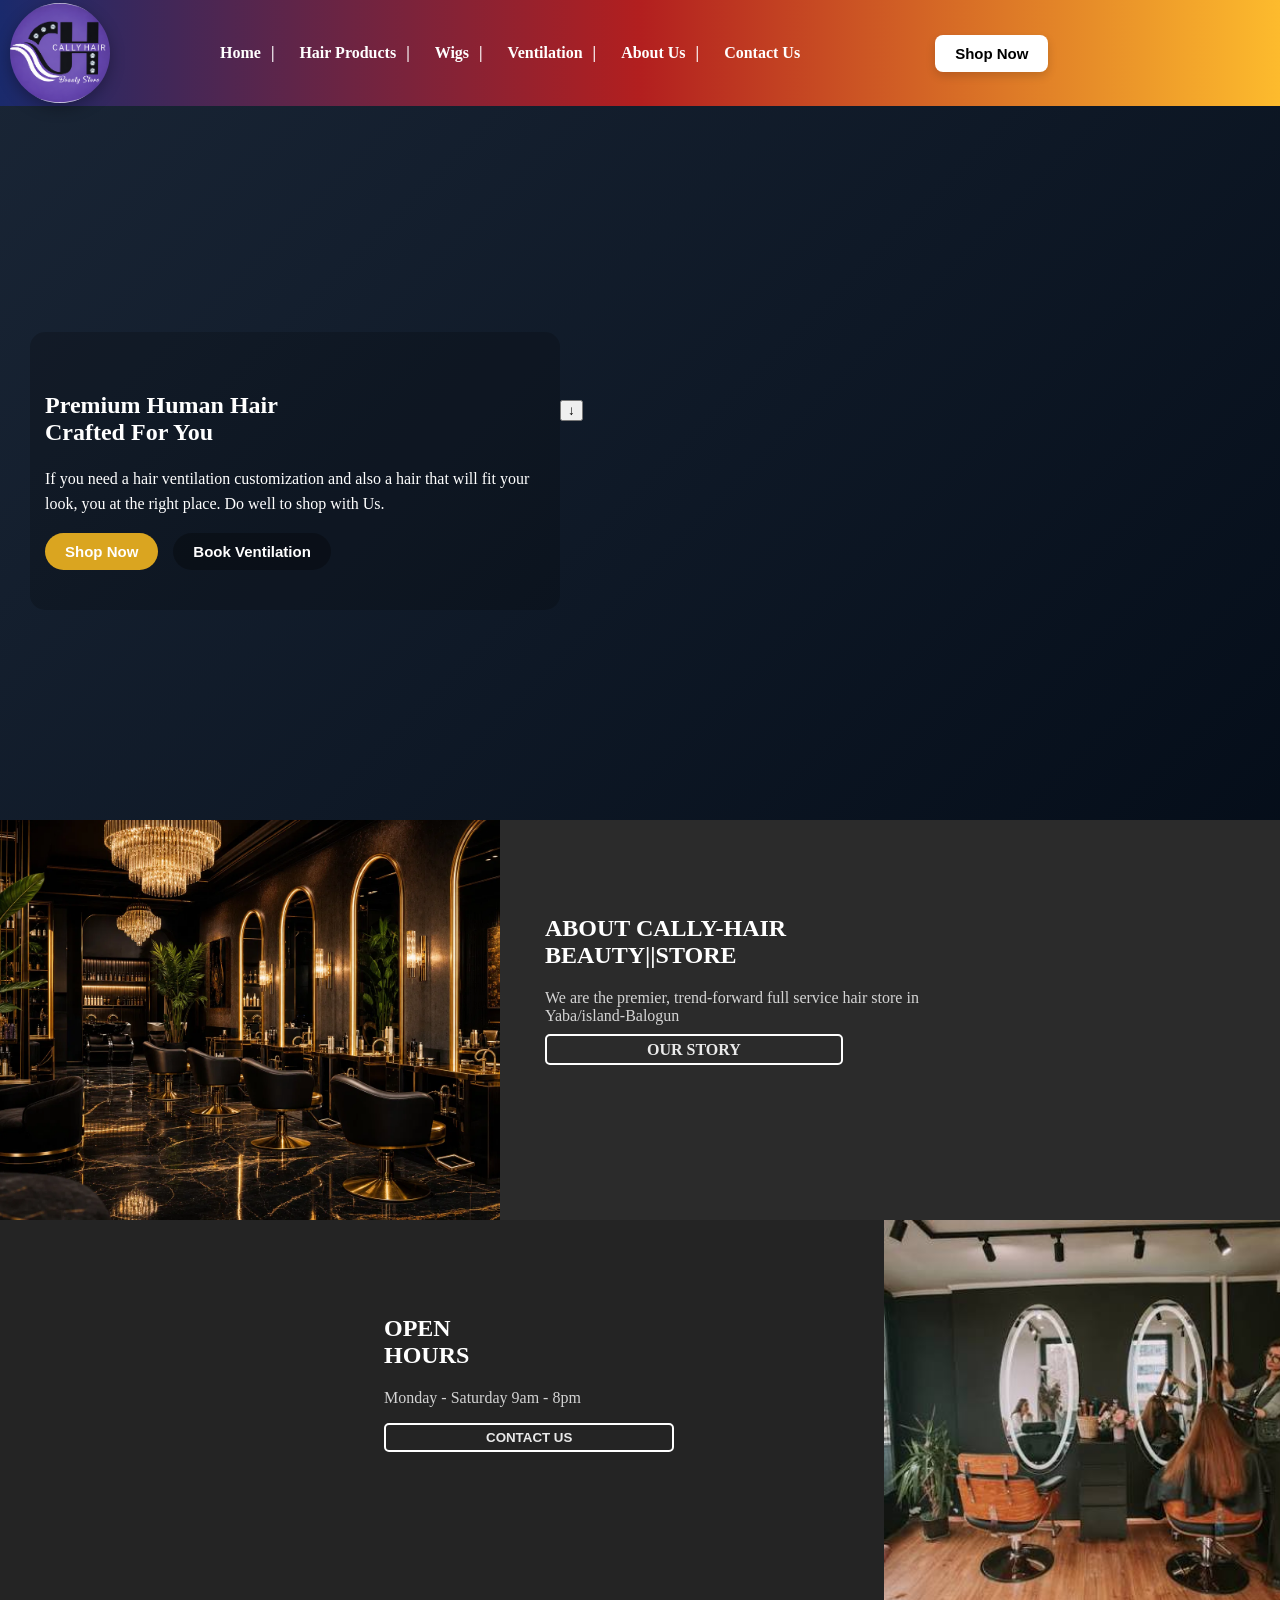
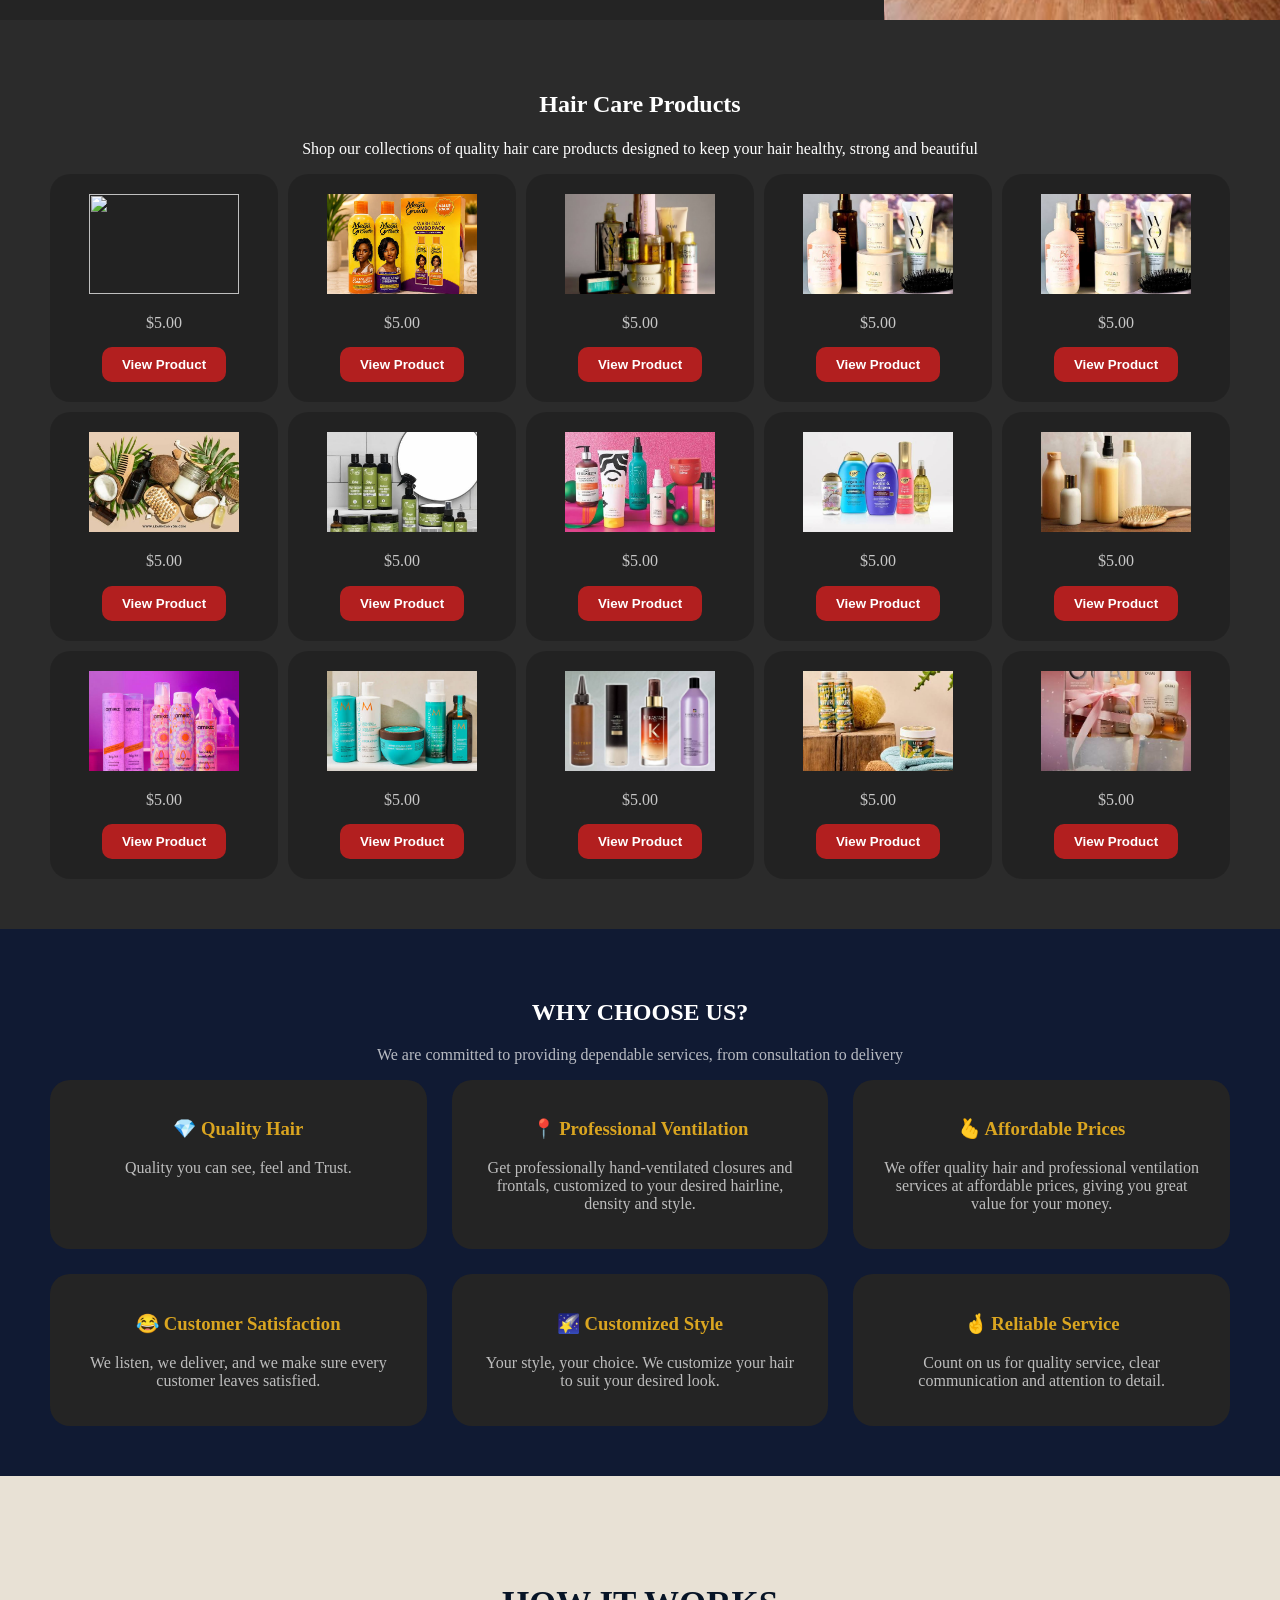
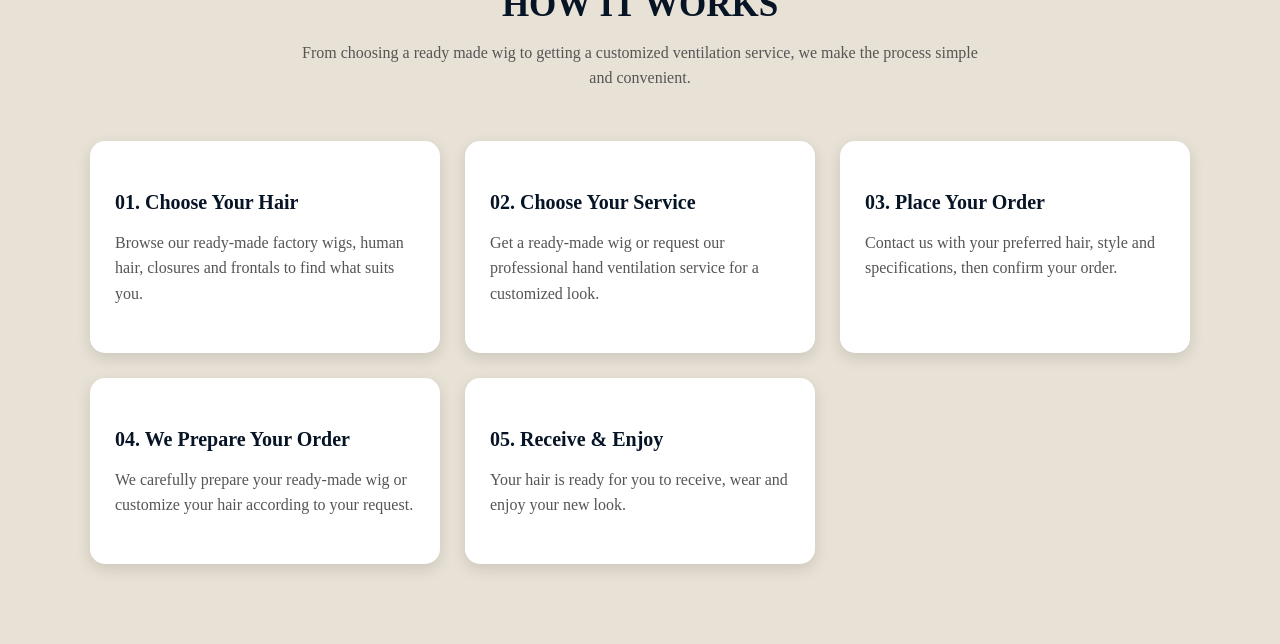
==== index.html @ 61e1e937 "Add files via upload" ====
<!DOCTYPE html>
<html>
<head>
	<meta charset="utf-8">
	<meta name="viewport" content="width=device-width, initial-scale=1">
	<title>hair||store</title>
	<link rel="stylesheet" type="text/css" href="hair.css">
</head>
<body>
	<header>
		<div id="logo-container">
			<img src="CallyH.png" alt="callyLogo">
			</div>
			<nav>
            <ul>
            	<li><a href="#hero">Home</a></li>
            		<li><a href="#hair">Hair Products</a></li>
            		<li><a href="#">Wigs</a></li>
            		<li><a href="#">Ventilation</a></li>
            		<li><a href="about.html">About Us</a></li>
            		<li><a href="#">Contact Us</a></li>
            </ul>
            <button type="button">Shop Now</button>
			</nav>
	</header>
	<section id="hero">
		<div class="hero-container">
			<h1>Premium Human Hair Crafted For You</h1>
			<p>If you need a hair ventilation customization and also a hair that will fit your look, you at the right place. Do well to shop with Us.</p>
		<div class="hero-btn">
			<button type="button">Shop Now</button>
			<button type="button" id="change-btn">Book Ventilation</button>
			</div>
		</div>
		<button type="button" id="arrow">↓</button>
	</section>
	<section id="salon">
		<div class="about-salon">
			<div class="salon-img">
			<img src="salon4.jpg">
		</div>
		<div class="salon-content">
			<h2>ABOUT CALLY-HAIR BEAUTY||STORE</h2>
			<p>We are the premier, trend-forward full service hair store in Yaba/island-Balogun </p>
			<a href="story.html">OUR STORY</a>
		</div>
		</div>
	</section>
	<section id="hours">
		<div class="salon-hours">
		<div class="hours-content">
			<h2>OPEN<br> HOURS</h2>
			<p>Monday - Saturday 9am - 8pm </p>
			<button type="button">CONTACT US</button>
		</div>
		<div class="salon-img2">
			<img src="salon5.jpg">
		</div>
		</div>
	</section>
	<section id="hair">
		<h2>Hair Care Products</h2>
		<p>Shop our collections of quality hair care products designed to keep your hair healthy, strong and beautiful</p>
		<div class="hair-container">
			<div class="hair-content">
				<img src="product1.jpg">
				<p>$5.00</p>
				<button type="button">View Product</button>
			</div>
			<div class="hair-content">
				<img src="product2.jpg">
				<p>$5.00</p>
				<button type="button">View Product</button>
			</div>
			<div class="hair-content">
				<img src="product3.jpg">
				<p>$5.00</p>
				<button type="button">View Product</button>
			</div>
			<div class="hair-content">
				<img src="product4.jpg">
				<p>$5.00</p>
				<button type="button">View Product</button>
			</div>
			<div class="hair-content">
				<img src="product4.jpg">
				<p>$5.00</p>
				<button type="button">View Product</button>
			</div>
			<div class="hair-content">
				<img src="product5.jpg">
				<p>$5.00</p>
				<button type="button">View Product</button>
			</div>
			<div class="hair-content">
				<img src="product6.jpg">
				<p>$5.00</p>
				<button type="button">View Product</button>
			</div>
			<div class="hair-content">
				<img src="product7.jpg">
				<p>$5.00</p>
				<button type="button">View Product</button>
			</div>
			<div class="hair-content">
				<img src="product8.jpg">
				<p>$5.00</p>
				<button type="button">View Product</button>
			</div>
			<div class="hair-content">
				<img src="product9.jpg">
				<p>$5.00</p>
				<button type="button">View Product</button>
			</div>
			<div class="hair-content">
				<img src="product10.jpg">
				<p>$5.00</p>
				<button type="button">View Product</button>
			</div>
			<div class="hair-content">
				<img src="product11.jpg">
				<p>$5.00</p>
			<button type="button">View Product</button>
			</div>
			<div class="hair-content">
				<img src="product12.jpg">
				<p>$5.00</p>
			<button type="button">View Product</button>
			</div>
			<div class="hair-content">
				<img src="product13.jpg">
				<p>$5.00</p>
				<button type="button">View Product</button>
			</div>
			<div class="hair-content">
				<img src="product14.jpg">
				<p>$5.00</p>
				<button type="button">View Product</button>
			</div>
		</div>
		</div>
	</section>
	<section id="why-us">
		<h2>WHY CHOOSE US?</h2>
		<p>We are committed to providing dependable services, from consultation to delivery<p>
		<div class="why-container">
			<div class="why-content">
				<h3>💎 Quality Hair</h3>
				<p>Quality you can see, feel and Trust.</p>
			</div>
				<div class="why-content">
				<h3>📍 Professional Ventilation</h3>
				<p>Get professionally hand-ventilated closures and frontals, customized to your desired hairline, density and style.</p>
			</div>
				<div class="why-content">
				<h3>🫰 Affordable Prices</h3>
				<p>We offer quality hair and professional ventilation services at affordable prices,
                giving you great value for your money.</p>
			</div>
				<div class="why-content">
				<h3>😂 Customer Satisfaction</h3>
				<p> We listen, we deliver, and we make sure every customer leaves satisfied.</p>
			</div>
				<div class="why-content">
				<h3>🌠 Customized Style</h3>
				<p>Your style, your choice. We customize your hair to suit your desired look.</p>
			</div>
				<div class="why-content">
				<h3>🤞 Reliable Service</h3>
				<p>Count on us for quality service, clear communication and attention to detail.</p>
			</div>
		</div>
	</section>
	<section id="how-it-works">

    <h2>HOW IT WORKS</h2>
    <p>
        From choosing a ready made wig to getting a customized
        ventilation service, we make the process simple and convenient.
    </p>
    <div class="steps">
        <div>
            <h3>01. Choose Your Hair</h3>
            <p>
                Browse our ready-made factory wigs, human hair,
                closures and frontals to find what suits you.
            </p>
        </div>

        <div>
            <h3>02. Choose Your Service</h3>
            <p>
                Get a ready-made wig or request our professional
                hand ventilation service for a customized look.
            </p>
        </div>

        <div>
            <h3>03. Place Your Order</h3>
            <p>
                Contact us with your preferred hair, style and
                specifications, then confirm your order.
            </p>
        </div>

        <div>
            <h3>04. We Prepare Your Order</h3>
            <p>
                We carefully prepare your ready-made wig or
                customize your hair according to your request.
            </p>
        </div>

        <div>
            <h3>05. Receive & Enjoy</h3>
            <p>
                Your hair is ready for you to receive, wear
                and enjoy your new look.
            </p>
        </div>
    </div>

</section>
<script src="main.js"></script>
</body>
</html>
---- hair.css ----
*{
	box-sizing: border-box;
}
html{
	scroll-behavior: scroll;
}
header {
    width: 100%;
    background: linear-gradient(to right, #1a2a6c, #b21f1f, #fdbb2d);
    padding: 3px 10px;
    display: flex;
    position: fixed;
    top: 0;
    left: 0;
    z-index: 1000;
    }
body {
    animation: pageReveal 1.2s ease-out;
    margin: 0;
}

@keyframes pageReveal {
    from {
        opacity: 0;
        transform: translateY(25px);
    }

    to {
        opacity: 1;
        transform: translateY(0);
    }
}
#logo-container {
    display: flex;
    align-items: center;
    justify-content: space-between;
    transition: 0.3s ease-in;
}

#logo-container img {
    width: 100px;
    height: 100px;
    border-radius: 50%;
    object-fit: cover;
     box-shadow: 0 5px 15px rgba(0,0,0,0.3);
}
#logo-container img:hover{
    transform: scale(1.05);
}


nav {
    display: flex;
    align-items: center;
    gap: 25px;
    margin-left: 80px;
    z-index: 1000;
    position: fixe;
}

nav ul {
    display: flex;
    list-style: none;
    gap: 15px;
    margin: 0;
    padding: 20px 30px;
    font-weight: bold;
    
}
nav ul li:not(:last-child)::after{
content: "|";
color: white;
margin: 10px;
}
nav a {
    color: white;
    text-decoration: none;
    font-weight: bold;

}
nav a:hover{
	color: #fdbb2d;
	transform: 0.3s ease;
}

nav button {
    padding: 10px 20px;
    border: none;
    border-radius: 8px;
    background: white;
    color: black;
    cursor: pointer;
    margin-left: 80px;
    font-weight: bold;
    font-size:15px;
    box-shadow: 0 4px 10px rgba(0, 0, 0, 0.15);
    transition: 0.3s ease;
}
nav button:hover{
	background: #fdbb2d;
	color: white;
	transform: scale(1.05);
}
#hero{
	display: flex;
	align-items: center;
	padding: 20px 30px;
	min-height: calc(100vh - 80px);
    background-image:linear-gradient( 135deg,rgba(255,255,255,0.08),
     rgba(0,0,0,0.35)),
     url("face.png");
    background-size: 110%;
    background-position: center 10%;
    background-repeat: no-repeat; 
    background-color:  #071426;
    animation: heroZoomOut 8s ease-in-out infinite alternate;
}
@keyframes heroZoomOut {
    from {
        background-size: 110%;
    }

    to {
        background-size: 100%;
    }
}
.hero-container{
	background: rgba(0, 0, 0, 0.2);
	padding: 40px 15px;
	border-radius: 15px;
    margin-top: 10%;
}
.hero-container h1{
	max-width: 300px;
	font-weight: bold;
	color: white;
}
.hero-container p{
	max-width: 500px;
	line-height: 1.6;
	color: white;
}
.hero-btn{
	display: flex;
	gap: 15px;
}
.hero-btn button{
	padding: 10px 20px;
    border: none;
    border-radius: 30px;
    background: goldenrod;
    color: white;
    cursor: pointer;
    font-weight: bold;
    font-size:15px;
    transition: 0.3s ease
}
.hero-btn button:hover{
	transform: translateY(-3px);
}
#change-btn{
	background: rgba(0, 0, 0, 0.3);
	color: white;
}
#arrow{
    display: flex;
    position: relative;
}
#salon{
    background:  #2B2B2B;
    height:400px;
   
}
.about-salon{
    display: flex;
    gap: 45px;
}
.about-salon img{
    width: 500px;
    height: 400px;
    object-fit: cover;
}
.salon-content h2{
color: white;
max-width: 400px;
font-weight: bold;
margin-top: 95px;
}
.salon-content p{
    color: rgba(255, 255, 255, 0.8);
    margin-top: 15px;
    max-width: 400px;
}
.salon-content a{
    padding: 5px 100px;
    color:  rgba(255, 255, 255, 0.9);
    border-radius: 5px;
    border: 2px solid white;
    background:   #2B2B2B;
    font-weight: bold;
    cursor: pointer;
    text-decoration: none;
    transition: 0.3s ease-in-out;
}
.salon-content a:hover{
transform: translateY(-4px);
background: goldenrod;
color: black;

}
#our-story-page {
    background: #071426;
    color: white;
    min-height: 100vh;
}
.story-hero {
    min-height: 55vh;
    display: flex;
    flex-direction: column;
    justify-content: center;
    align-items: center;
    text-align: center;
    padding: 60px 20px;
    background:
        linear-gradient(rgba(7, 20, 38, 0.75), rgba(7, 20, 38, 0.95)),
        url("salon4.jpg");
    background-size: cover;
    background-position: center;
}

.story-hero h1 {
    font-size: 55px;
    color: #C9A227;
    margin-bottom: 15px;
    letter-spacing: 4px;
}

.story-hero p {
    color: rgba(255, 255, 255, 0.8);
    font-size: 20px;
}
.story-content {
    max-width: 900px;
    margin: auto;
    padding: 80px 30px;
}

.story-content h2 {
    color: #C9A227;
    font-size: 30px;
    margin-top: 50px;
    margin-bottom: 20px;
}
.story-content > a{
    color: white;
}

.story-content h2:first-child {
    margin-top: 0;
}

.story-content p {
    color: rgba(255, 255, 255, 0.75);
    font-size: 17px;
    line-height: 1.9;
    margin-bottom: 25px;
}

.story-content h3 {
    text-align: center;
    color: #C9A227;
    font-size: 25px;
    margin-top: 70px;
    padding: 30px;
    border-top: 1px solid rgba(201, 162, 39, 0.4);
    border-bottom: 1px solid rgba(201, 162, 39, 0.4);
}
#hours{
    background:  #242424;
    height:400px;
}
.salon-hours{
    display: flex;
    gap:0;
}
.salon-img2 img{
    width: 400px;
    height: 400px;
    object-fit:cover;
    float: right;
}
.hours-content{
   flex: 1;
   padding-left: 30%;
}
.hours-content h2{
color: white;
max-width: 600px;
font-weight: bold;
margin-top: 95px;
}
.hours-content p{
    color: rgba(255, 255, 255, 0.8);
    margin-top: 15px;
    min-width: 500px;
    
    
}
.hours-content button{
    padding: 5px 100px;
    color:  rgba(255, 255, 255, 0.9);
    border-radius: 5px;
    border: 2px solid white;
    background:   #242424;
    font-weight: bold;
    cursor: pointer;
}

#hair{
  background: #2B2B2B;
  padding: 50px;
  text-align: center;
  color: white;
  line-height: 1.2;
}
.hair-container{
    display: grid;
    grid-template-columns: repeat(5, 1fr);
    gap: 10px;
}
.hair-content{
    padding: 20px;
    border-radius: 20px;
    background: rgba(0, 0, 0, 0.2);
    align-items: center;
    transition: 0.3s ease
}
.hair-content:hover{
transform: scale(-8px);
box-shadow:0 10px 25px rgba(0, 0, 0, 0.3); ;
}
.hair-content img{
    width: 150px;
    height: 100px;
    object-fit: cover;
}
.hair-content p{
  color: rgba(255, 255, 255, 0.75);
    margin: 15px 0;
}
.hair-content button{
    border-radius: 10px;
    padding: 10px 20px;
    cursor: pointer;
    color: white;
    background: #b21f1f;;
    font-weight: bold;
    border: none;
    transition: 0.3s ease;
}
.hair-content button:hover{
     background: goldenrod;
    transform: scale(1.05);
}
#why-us{
    padding: 50px;
    text-align: center;
     background:#101A33;
     color: white;
}
.why-content h3 {
    color: goldenrod;
}
#why-us p {
    color: rgba(255, 255, 255, 0.7);
}
.why-container{
    display: grid;
    grid-template-columns: repeat(3, 1fr);
    gap: 25px;
}
.why-content{ 
    background: #242424;
    color: white;
    border-radius: 20px;
    padding: 20px 30px;
}
#how-it-works {
    background: #E8E1D5;
    color: #071426;
    padding: 80px 30px;
    text-align: center;
}

#how-it-works h2 {
    font-size: 35px;
    margin-bottom: 15px;
    color: #071426;
}

#how-it-works > p {
    max-width: 700px;
    margin: 0 auto 50px;
    color: #555;
    line-height: 1.6;
}
.steps {
    max-width: 1100px;
    margin: auto;
    display: grid;
    grid-template-columns: repeat(3, 1fr);
    gap: 25px;
}

.steps > div {
    background: white;
    padding: 30px 25px;
    border-radius: 15px;
    box-shadow: 0 5px 15px rgba(0, 0, 0, 0.12);
    text-align: left;
    transition: 0.3s ease;
}
.steps > div:hover {
    transform: translateY(-8px);
    box-shadow: 0 10px 25px rgba(0, 0, 0, 0.18);
}
.steps h3 {
    color: #071426;
    margin-bottom: 12px;
    font-size: 20px;
}

.steps p {
    color: #555;
    line-height: 1.6;
}
#about-us{
    text-align: center;
    padding
}
@media (max-width: 900px) {
    .steps {
        grid-template-columns: repeat(2, 1fr);
    }
}
@media (max-width: 600px) {
    #how-it-works {
        padding: 60px 20px;
    }

    #how-it-works h2 {
        font-size: 28px;
    }

    .steps {
        grid-template-columns: 1fr;
    }
}

#about-us {
    min-height: 100vh;
    background: #071426;
    color: white;
    padding: 120px 30px 80px;
    text-align: center;
}
#about-us > h1 {
    font-size: 45px;
    color: #C9A227;
    letter-spacing: 3px;
    margin-bottom: 50px;
}

#about-us > h2 {
    color: #C9A227;
    font-size: 30px;
    margin-bottom: 25px;
}

#about-us > img {
    width: 900px;
    max-width: 90%;
    height: 350px;
    object-fit: cover;
    border-radius: 15px;
    display: block;
    margin: 0 auto 60px;
}

.offer {
    max-width: 900px;
    margin: 0 auto 70px;
    padding: 40px;

    background: #2B2B2B;

    border-radius: 15px;

    text-align: left;

    box-shadow: 0 8px 20px rgba(0, 0, 0, 0.25);
}

.offer h2 {
    text-align: center;
    color: #C9A227;
    margin-bottom: 25px;
}

.offer ul {
    max-width: 500px;
    margin: auto;
    padding-left: 20px;
}

.offer li {
    color: rgba(255, 255, 255, 0.8);
    font-size: 17px;
    padding: 12px 0;
}


.m-v {
    max-width: 900px;
    margin: 0 auto 70px;
}

.m-v h2 {
    color: #C9A227;
    font-size: 30px;
    margin-bottom: 25px;
}

.m-v p {
    max-width: 750px;
    margin: 0 auto 20px;
    color: rgba(255, 255, 255, 0.75);
    line-height: 1.8;
    font-size: 17px;
}
.story-link {
    max-width: 800px;
    margin: auto;

    padding: 45px 30px;

    border-top: 1px solid rgba(201, 162, 39, 0.5);
    border-bottom: 1px solid rgba(201, 162, 39, 0.5);
}
.story-link h3 {
    color: #C9A227;
    font-size: 27px;
    margin-bottom: 15px;
}

.story-link p {
    color: rgba(255, 255, 255, 0.7);
    line-height: 1.6;
    margin-bottom: 25px;
}

.story-link a {
    display: inline-block;

    padding: 12px 25px;

    background: #b21f1f;
    color: white;

    text-decoration: none;

    border-radius: 8px;

    font-weight: bold;

    transition: 0.3s ease;
}

.story-link a:hover {
    background: #C9A227;
    color: #071426;
    transform: translateY(-3px);
}

@media (max-width: 600px) {

    #about-us {
        padding: 110px 20px 60px;
    }

    #about-us > h1 {
        font-size: 35px;
    }

    #about-us > h2 {
        font-size: 25px;
    }

    #about-us > img {
        width: 100%;
        height: 280px;
    }

    .offer {
        padding: 25px 20px;
    }

    .mission-vision h2 {
        font-size: 25px;
    }

    .story-link h3 {
        font-size: 22px;
    }

}



@media (max-width: 1000px) {
    .hair-container {
        grid-template-columns: repeat(3, 1fr);
    }
}

@media (max-width: 700px) {
    .hair-container {
        grid-template-columns: repeat(2, 1fr);
    }
}

@media (max-width: 480px) {
    .hair-container {
        grid-template-columns: 1fr;
    }

}
@media (max-width: 600px) {

    .story-hero {
        min-height: 45vh;
    }

    .story-hero h1 {
        font-size: 38px;
    }

    .story-hero p {
        font-size: 16px;
    }

    .story-content {
        padding: 60px 20px;
    }

    .story-content h2 {
        font-size: 25px;
    }

    .story-content p {
        font-size: 15px;
        line-height: 1.8;
    }

    .story-content h3 {
        font-size: 20px;
    }
}
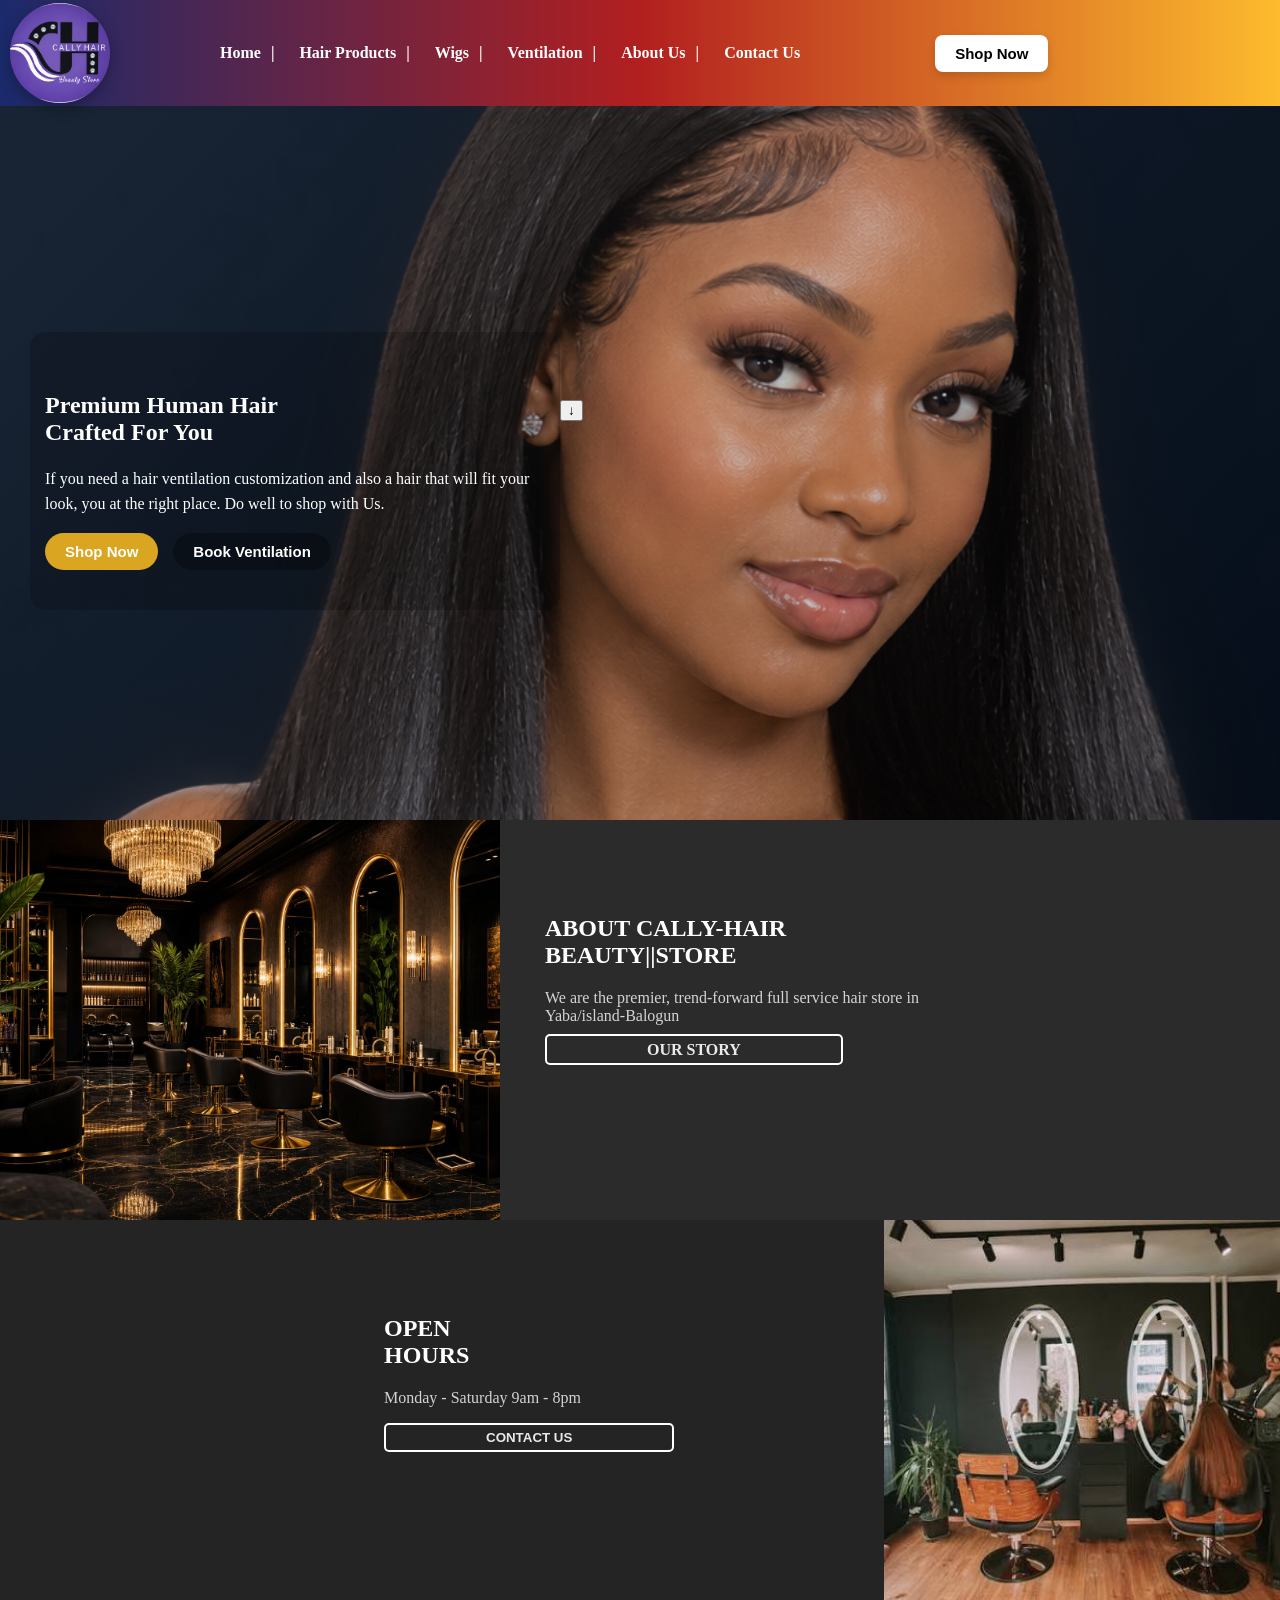
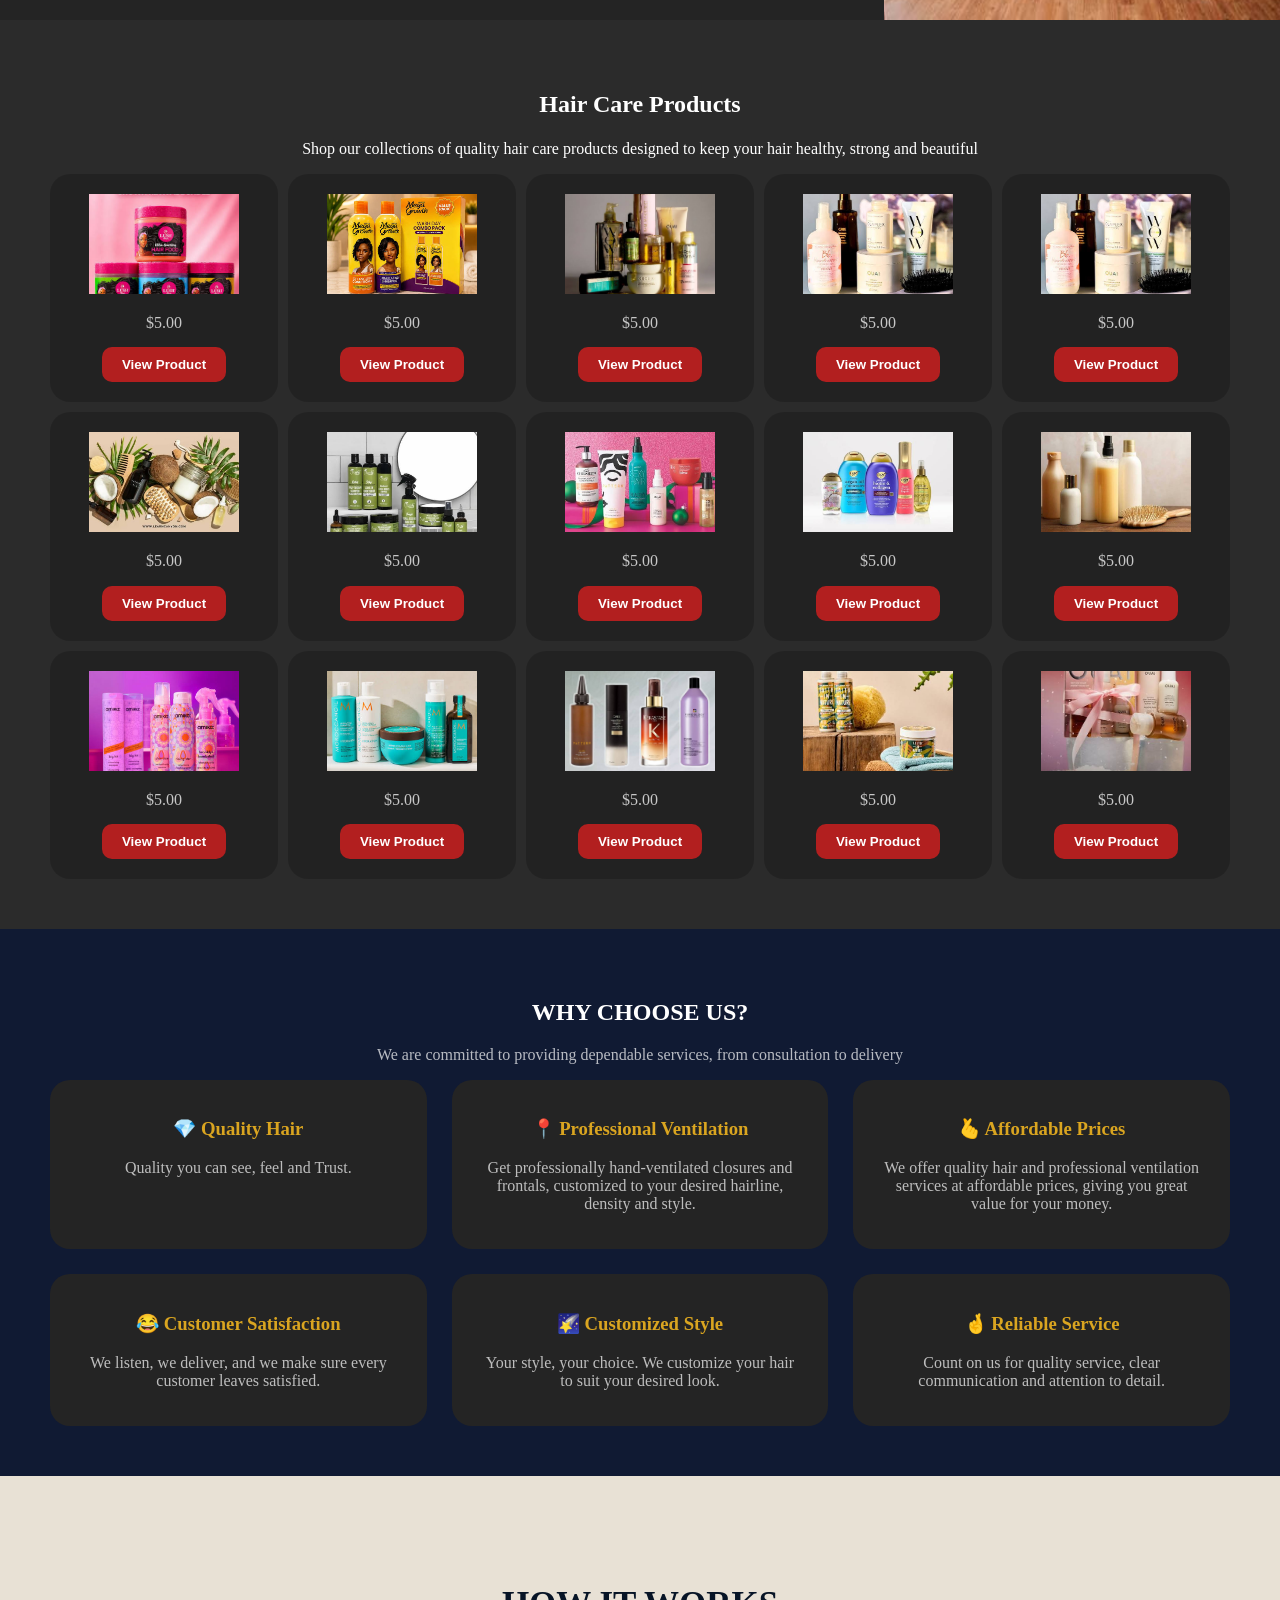
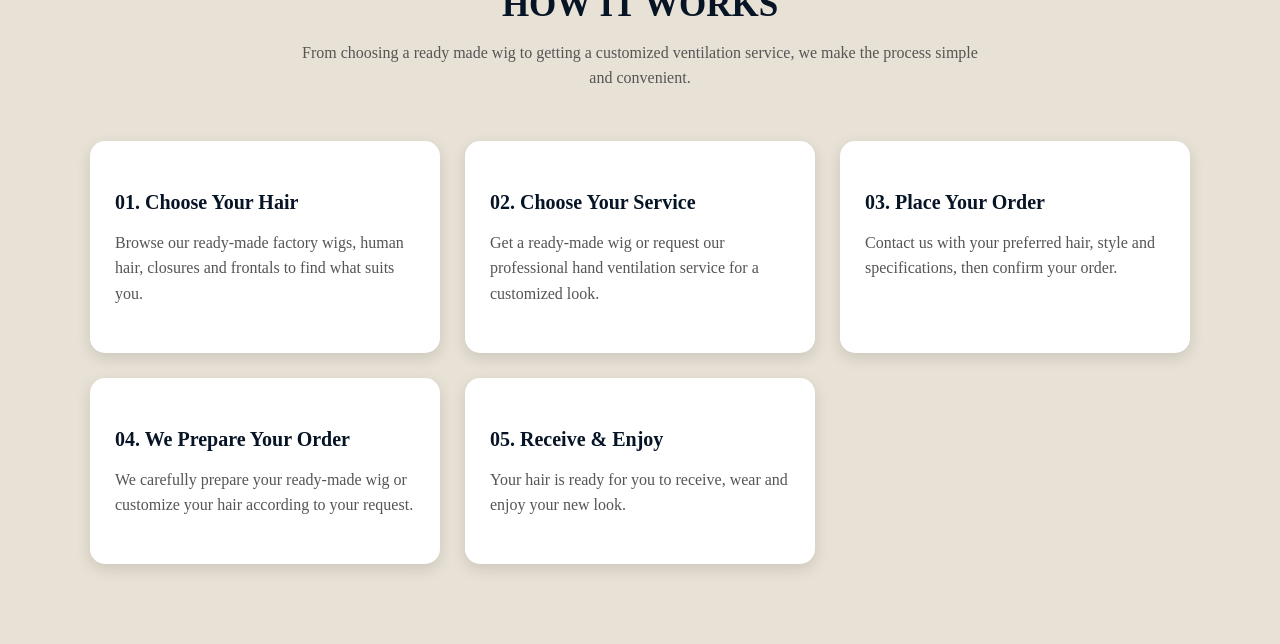
==== commit 740943c1: "initial CallyBeautyStore website" ====
--- a/index.html
+++ b/index.html
@@ -1,226 +1,226 @@
-<!DOCTYPE html>
-<html>
-<head>
-	<meta charset="utf-8">
-	<meta name="viewport" content="width=device-width, initial-scale=1">
-	<title>hair||store</title>
-	<link rel="stylesheet" type="text/css" href="hair.css">
-</head>
-<body>
-	<header>
-		<div id="logo-container">
-			<img src="CallyH.png" alt="callyLogo">
-			</div>
-			<nav>
-            <ul>
-            	<li><a href="#hero">Home</a></li>
-            		<li><a href="#hair">Hair Products</a></li>
-            		<li><a href="#">Wigs</a></li>
-            		<li><a href="#">Ventilation</a></li>
-            		<li><a href="about.html">About Us</a></li>
-            		<li><a href="#">Contact Us</a></li>
-            </ul>
-            <button type="button">Shop Now</button>
-			</nav>
-	</header>
-	<section id="hero">
-		<div class="hero-container">
-			<h1>Premium Human Hair Crafted For You</h1>
-			<p>If you need a hair ventilation customization and also a hair that will fit your look, you at the right place. Do well to shop with Us.</p>
-		<div class="hero-btn">
-			<button type="button">Shop Now</button>
-			<button type="button" id="change-btn">Book Ventilation</button>
-			</div>
-		</div>
-		<button type="button" id="arrow">↓</button>
-	</section>
-	<section id="salon">
-		<div class="about-salon">
-			<div class="salon-img">
-			<img src="salon4.jpg">
-		</div>
-		<div class="salon-content">
-			<h2>ABOUT CALLY-HAIR BEAUTY||STORE</h2>
-			<p>We are the premier, trend-forward full service hair store in Yaba/island-Balogun </p>
-			<a href="story.html">OUR STORY</a>
-		</div>
-		</div>
-	</section>
-	<section id="hours">
-		<div class="salon-hours">
-		<div class="hours-content">
-			<h2>OPEN<br> HOURS</h2>
-			<p>Monday - Saturday 9am - 8pm </p>
-			<button type="button">CONTACT US</button>
-		</div>
-		<div class="salon-img2">
-			<img src="salon5.jpg">
-		</div>
-		</div>
-	</section>
-	<section id="hair">
-		<h2>Hair Care Products</h2>
-		<p>Shop our collections of quality hair care products designed to keep your hair healthy, strong and beautiful</p>
-		<div class="hair-container">
-			<div class="hair-content">
-				<img src="product1.jpg">
-				<p>$5.00</p>
-				<button type="button">View Product</button>
-			</div>
-			<div class="hair-content">
-				<img src="product2.jpg">
-				<p>$5.00</p>
-				<button type="button">View Product</button>
-			</div>
-			<div class="hair-content">
-				<img src="product3.jpg">
-				<p>$5.00</p>
-				<button type="button">View Product</button>
-			</div>
-			<div class="hair-content">
-				<img src="product4.jpg">
-				<p>$5.00</p>
-				<button type="button">View Product</button>
-			</div>
-			<div class="hair-content">
-				<img src="product4.jpg">
-				<p>$5.00</p>
-				<button type="button">View Product</button>
-			</div>
-			<div class="hair-content">
-				<img src="product5.jpg">
-				<p>$5.00</p>
-				<button type="button">View Product</button>
-			</div>
-			<div class="hair-content">
-				<img src="product6.jpg">
-				<p>$5.00</p>
-				<button type="button">View Product</button>
-			</div>
-			<div class="hair-content">
-				<img src="product7.jpg">
-				<p>$5.00</p>
-				<button type="button">View Product</button>
-			</div>
-			<div class="hair-content">
-				<img src="product8.jpg">
-				<p>$5.00</p>
-				<button type="button">View Product</button>
-			</div>
-			<div class="hair-content">
-				<img src="product9.jpg">
-				<p>$5.00</p>
-				<button type="button">View Product</button>
-			</div>
-			<div class="hair-content">
-				<img src="product10.jpg">
-				<p>$5.00</p>
-				<button type="button">View Product</button>
-			</div>
-			<div class="hair-content">
-				<img src="product11.jpg">
-				<p>$5.00</p>
-			<button type="button">View Product</button>
-			</div>
-			<div class="hair-content">
-				<img src="product12.jpg">
-				<p>$5.00</p>
-			<button type="button">View Product</button>
-			</div>
-			<div class="hair-content">
-				<img src="product13.jpg">
-				<p>$5.00</p>
-				<button type="button">View Product</button>
-			</div>
-			<div class="hair-content">
-				<img src="product14.jpg">
-				<p>$5.00</p>
-				<button type="button">View Product</button>
-			</div>
-		</div>
-		</div>
-	</section>
-	<section id="why-us">
-		<h2>WHY CHOOSE US?</h2>
-		<p>We are committed to providing dependable services, from consultation to delivery<p>
-		<div class="why-container">
-			<div class="why-content">
-				<h3>💎 Quality Hair</h3>
-				<p>Quality you can see, feel and Trust.</p>
-			</div>
-				<div class="why-content">
-				<h3>📍 Professional Ventilation</h3>
-				<p>Get professionally hand-ventilated closures and frontals, customized to your desired hairline, density and style.</p>
-			</div>
-				<div class="why-content">
-				<h3>🫰 Affordable Prices</h3>
-				<p>We offer quality hair and professional ventilation services at affordable prices,
-                giving you great value for your money.</p>
-			</div>
-				<div class="why-content">
-				<h3>😂 Customer Satisfaction</h3>
-				<p> We listen, we deliver, and we make sure every customer leaves satisfied.</p>
-			</div>
-				<div class="why-content">
-				<h3>🌠 Customized Style</h3>
-				<p>Your style, your choice. We customize your hair to suit your desired look.</p>
-			</div>
-				<div class="why-content">
-				<h3>🤞 Reliable Service</h3>
-				<p>Count on us for quality service, clear communication and attention to detail.</p>
-			</div>
-		</div>
-	</section>
-	<section id="how-it-works">
-
-    <h2>HOW IT WORKS</h2>
-    <p>
-        From choosing a ready made wig to getting a customized
-        ventilation service, we make the process simple and convenient.
-    </p>
-    <div class="steps">
-        <div>
-            <h3>01. Choose Your Hair</h3>
-            <p>
-                Browse our ready-made factory wigs, human hair,
-                closures and frontals to find what suits you.
-            </p>
-        </div>
-
-        <div>
-            <h3>02. Choose Your Service</h3>
-            <p>
-                Get a ready-made wig or request our professional
-                hand ventilation service for a customized look.
-            </p>
-        </div>
-
-        <div>
-            <h3>03. Place Your Order</h3>
-            <p>
-                Contact us with your preferred hair, style and
-                specifications, then confirm your order.
-            </p>
-        </div>
-
-        <div>
-            <h3>04. We Prepare Your Order</h3>
-            <p>
-                We carefully prepare your ready-made wig or
-                customize your hair according to your request.
-            </p>
-        </div>
-
-        <div>
-            <h3>05. Receive & Enjoy</h3>
-            <p>
-                Your hair is ready for you to receive, wear
-                and enjoy your new look.
-            </p>
-        </div>
-    </div>
-
-</section>
-<script src="main.js"></script>
-</body>
+<!DOCTYPE html>
+<html>
+<head>
+	<meta charset="utf-8">
+	<meta name="viewport" content="width=device-width, initial-scale=1">
+	<title>hair||store</title>
+	<link rel="stylesheet" type="text/css" href="hair.css">
+</head>
+<body>
+	<header>
+		<div id="logo-container">
+			<img src="CallyH.png" alt="callyLogo">
+			</div>
+			<nav>
+            <ul>
+            	<li><a href="#hero">Home</a></li>
+            		<li><a href="#hair">Hair Products</a></li>
+            		<li><a href="#">Wigs</a></li>
+            		<li><a href="#">Ventilation</a></li>
+            		<li><a href="about.html">About Us</a></li>
+            		<li><a href="#">Contact Us</a></li>
+            </ul>
+            <button type="button">Shop Now</button>
+			</nav>
+	</header>
+	<section id="hero">
+		<div class="hero-container">
+			<h1>Premium Human Hair Crafted For You</h1>
+			<p>If you need a hair ventilation customization and also a hair that will fit your look, you at the right place. Do well to shop with Us.</p>
+		<div class="hero-btn">
+			<button type="button">Shop Now</button>
+			<button type="button" id="change-btn">Book Ventilation</button>
+			</div>
+		</div>
+		<button type="button" id="arrow">↓</button>
+	</section>
+	<section id="salon">
+		<div class="about-salon">
+			<div class="salon-img">
+			<img src="salon4.jpg">
+		</div>
+		<div class="salon-content">
+			<h2>ABOUT CALLY-HAIR BEAUTY||STORE</h2>
+			<p>We are the premier, trend-forward full service hair store in Yaba/island-Balogun </p>
+			<a href="story.html">OUR STORY</a>
+		</div>
+		</div>
+	</section>
+	<section id="hours">
+		<div class="salon-hours">
+		<div class="hours-content">
+			<h2>OPEN<br> HOURS</h2>
+			<p>Monday - Saturday 9am - 8pm </p>
+			<button type="button">CONTACT US</button>
+		</div>
+		<div class="salon-img2">
+			<img src="salon5.jpg">
+		</div>
+		</div>
+	</section>
+	<section id="hair">
+		<h2>Hair Care Products</h2>
+		<p>Shop our collections of quality hair care products designed to keep your hair healthy, strong and beautiful</p>
+		<div class="hair-container">
+			<div class="hair-content">
+				<img src="product1.jpg">
+				<p>$5.00</p>
+				<button type="button">View Product</button>
+			</div>
+			<div class="hair-content">
+				<img src="product2.jpg">
+				<p>$5.00</p>
+				<button type="button">View Product</button>
+			</div>
+			<div class="hair-content">
+				<img src="product3.jpg">
+				<p>$5.00</p>
+				<button type="button">View Product</button>
+			</div>
+			<div class="hair-content">
+				<img src="product4.jpg">
+				<p>$5.00</p>
+				<button type="button">View Product</button>
+			</div>
+			<div class="hair-content">
+				<img src="product4.jpg">
+				<p>$5.00</p>
+				<button type="button">View Product</button>
+			</div>
+			<div class="hair-content">
+				<img src="product5.jpg">
+				<p>$5.00</p>
+				<button type="button">View Product</button>
+			</div>
+			<div class="hair-content">
+				<img src="product6.jpg">
+				<p>$5.00</p>
+				<button type="button">View Product</button>
+			</div>
+			<div class="hair-content">
+				<img src="product7.jpg">
+				<p>$5.00</p>
+				<button type="button">View Product</button>
+			</div>
+			<div class="hair-content">
+				<img src="product8.jpg">
+				<p>$5.00</p>
+				<button type="button">View Product</button>
+			</div>
+			<div class="hair-content">
+				<img src="product9.jpg">
+				<p>$5.00</p>
+				<button type="button">View Product</button>
+			</div>
+			<div class="hair-content">
+				<img src="product10.jpg">
+				<p>$5.00</p>
+				<button type="button">View Product</button>
+			</div>
+			<div class="hair-content">
+				<img src="product11.jpg">
+				<p>$5.00</p>
+			<button type="button">View Product</button>
+			</div>
+			<div class="hair-content">
+				<img src="product12.jpg">
+				<p>$5.00</p>
+			<button type="button">View Product</button>
+			</div>
+			<div class="hair-content">
+				<img src="product13.jpg">
+				<p>$5.00</p>
+				<button type="button">View Product</button>
+			</div>
+			<div class="hair-content">
+				<img src="product14.jpg">
+				<p>$5.00</p>
+				<button type="button">View Product</button>
+			</div>
+		</div>
+		</div>
+	</section>
+	<section id="why-us">
+		<h2>WHY CHOOSE US?</h2>
+		<p>We are committed to providing dependable services, from consultation to delivery<p>
+		<div class="why-container">
+			<div class="why-content">
+				<h3>💎 Quality Hair</h3>
+				<p>Quality you can see, feel and Trust.</p>
+			</div>
+				<div class="why-content">
+				<h3>📍 Professional Ventilation</h3>
+				<p>Get professionally hand-ventilated closures and frontals, customized to your desired hairline, density and style.</p>
+			</div>
+				<div class="why-content">
+				<h3>🫰 Affordable Prices</h3>
+				<p>We offer quality hair and professional ventilation services at affordable prices,
+                giving you great value for your money.</p>
+			</div>
+				<div class="why-content">
+				<h3>😂 Customer Satisfaction</h3>
+				<p> We listen, we deliver, and we make sure every customer leaves satisfied.</p>
+			</div>
+				<div class="why-content">
+				<h3>🌠 Customized Style</h3>
+				<p>Your style, your choice. We customize your hair to suit your desired look.</p>
+			</div>
+				<div class="why-content">
+				<h3>🤞 Reliable Service</h3>
+				<p>Count on us for quality service, clear communication and attention to detail.</p>
+			</div>
+		</div>
+	</section>
+	<section id="how-it-works">
+
+    <h2>HOW IT WORKS</h2>
+    <p>
+        From choosing a ready made wig to getting a customized
+        ventilation service, we make the process simple and convenient.
+    </p>
+    <div class="steps">
+        <div>
+            <h3>01. Choose Your Hair</h3>
+            <p>
+                Browse our ready-made factory wigs, human hair,
+                closures and frontals to find what suits you.
+            </p>
+        </div>
+
+        <div>
+            <h3>02. Choose Your Service</h3>
+            <p>
+                Get a ready-made wig or request our professional
+                hand ventilation service for a customized look.
+            </p>
+        </div>
+
+        <div>
+            <h3>03. Place Your Order</h3>
+            <p>
+                Contact us with your preferred hair, style and
+                specifications, then confirm your order.
+            </p>
+        </div>
+
+        <div>
+            <h3>04. We Prepare Your Order</h3>
+            <p>
+                We carefully prepare your ready-made wig or
+                customize your hair according to your request.
+            </p>
+        </div>
+
+        <div>
+            <h3>05. Receive & Enjoy</h3>
+            <p>
+                Your hair is ready for you to receive, wear
+                and enjoy your new look.
+            </p>
+        </div>
+    </div>
+
+</section>
+<script src="main.js"></script>
+</body>
 </html>
--- a/hair.css
+++ b/hair.css
@@ -1,668 +1,668 @@
-*{
-	box-sizing: border-box;
-}
-html{
-	scroll-behavior: scroll;
-}
-header {
-    width: 100%;
-    background: linear-gradient(to right, #1a2a6c, #b21f1f, #fdbb2d);
-    padding: 3px 10px;
-    display: flex;
-    position: fixed;
-    top: 0;
-    left: 0;
-    z-index: 1000;
-    }
-body {
-    animation: pageReveal 1.2s ease-out;
-    margin: 0;
-}
-
-@keyframes pageReveal {
-    from {
-        opacity: 0;
-        transform: translateY(25px);
-    }
-
-    to {
-        opacity: 1;
-        transform: translateY(0);
-    }
-}
-#logo-container {
-    display: flex;
-    align-items: center;
-    justify-content: space-between;
-    transition: 0.3s ease-in;
-}
-
-#logo-container img {
-    width: 100px;
-    height: 100px;
-    border-radius: 50%;
-    object-fit: cover;
-     box-shadow: 0 5px 15px rgba(0,0,0,0.3);
-}
-#logo-container img:hover{
-    transform: scale(1.05);
-}
-
-
-nav {
-    display: flex;
-    align-items: center;
-    gap: 25px;
-    margin-left: 80px;
-    z-index: 1000;
-    position: fixe;
-}
-
-nav ul {
-    display: flex;
-    list-style: none;
-    gap: 15px;
-    margin: 0;
-    padding: 20px 30px;
-    font-weight: bold;
-    
-}
-nav ul li:not(:last-child)::after{
-content: "|";
-color: white;
-margin: 10px;
-}
-nav a {
-    color: white;
-    text-decoration: none;
-    font-weight: bold;
-
-}
-nav a:hover{
-	color: #fdbb2d;
-	transform: 0.3s ease;
-}
-
-nav button {
-    padding: 10px 20px;
-    border: none;
-    border-radius: 8px;
-    background: white;
-    color: black;
-    cursor: pointer;
-    margin-left: 80px;
-    font-weight: bold;
-    font-size:15px;
-    box-shadow: 0 4px 10px rgba(0, 0, 0, 0.15);
-    transition: 0.3s ease;
-}
-nav button:hover{
-	background: #fdbb2d;
-	color: white;
-	transform: scale(1.05);
-}
-#hero{
-	display: flex;
-	align-items: center;
-	padding: 20px 30px;
-	min-height: calc(100vh - 80px);
-    background-image:linear-gradient( 135deg,rgba(255,255,255,0.08),
-     rgba(0,0,0,0.35)),
-     url("face.png");
-    background-size: 110%;
-    background-position: center 10%;
-    background-repeat: no-repeat; 
-    background-color:  #071426;
-    animation: heroZoomOut 8s ease-in-out infinite alternate;
-}
-@keyframes heroZoomOut {
-    from {
-        background-size: 110%;
-    }
-
-    to {
-        background-size: 100%;
-    }
-}
-.hero-container{
-	background: rgba(0, 0, 0, 0.2);
-	padding: 40px 15px;
-	border-radius: 15px;
-    margin-top: 10%;
-}
-.hero-container h1{
-	max-width: 300px;
-	font-weight: bold;
-	color: white;
-}
-.hero-container p{
-	max-width: 500px;
-	line-height: 1.6;
-	color: white;
-}
-.hero-btn{
-	display: flex;
-	gap: 15px;
-}
-.hero-btn button{
-	padding: 10px 20px;
-    border: none;
-    border-radius: 30px;
-    background: goldenrod;
-    color: white;
-    cursor: pointer;
-    font-weight: bold;
-    font-size:15px;
-    transition: 0.3s ease
-}
-.hero-btn button:hover{
-	transform: translateY(-3px);
-}
-#change-btn{
-	background: rgba(0, 0, 0, 0.3);
-	color: white;
-}
-#arrow{
-    display: flex;
-    position: relative;
-}
-#salon{
-    background:  #2B2B2B;
-    height:400px;
-   
-}
-.about-salon{
-    display: flex;
-    gap: 45px;
-}
-.about-salon img{
-    width: 500px;
-    height: 400px;
-    object-fit: cover;
-}
-.salon-content h2{
-color: white;
-max-width: 400px;
-font-weight: bold;
-margin-top: 95px;
-}
-.salon-content p{
-    color: rgba(255, 255, 255, 0.8);
-    margin-top: 15px;
-    max-width: 400px;
-}
-.salon-content a{
-    padding: 5px 100px;
-    color:  rgba(255, 255, 255, 0.9);
-    border-radius: 5px;
-    border: 2px solid white;
-    background:   #2B2B2B;
-    font-weight: bold;
-    cursor: pointer;
-    text-decoration: none;
-    transition: 0.3s ease-in-out;
-}
-.salon-content a:hover{
-transform: translateY(-4px);
-background: goldenrod;
-color: black;
-
-}
-#our-story-page {
-    background: #071426;
-    color: white;
-    min-height: 100vh;
-}
-.story-hero {
-    min-height: 55vh;
-    display: flex;
-    flex-direction: column;
-    justify-content: center;
-    align-items: center;
-    text-align: center;
-    padding: 60px 20px;
-    background:
-        linear-gradient(rgba(7, 20, 38, 0.75), rgba(7, 20, 38, 0.95)),
-        url("salon4.jpg");
-    background-size: cover;
-    background-position: center;
-}
-
-.story-hero h1 {
-    font-size: 55px;
-    color: #C9A227;
-    margin-bottom: 15px;
-    letter-spacing: 4px;
-}
-
-.story-hero p {
-    color: rgba(255, 255, 255, 0.8);
-    font-size: 20px;
-}
-.story-content {
-    max-width: 900px;
-    margin: auto;
-    padding: 80px 30px;
-}
-
-.story-content h2 {
-    color: #C9A227;
-    font-size: 30px;
-    margin-top: 50px;
-    margin-bottom: 20px;
-}
-.story-content > a{
-    color: white;
-}
-
-.story-content h2:first-child {
-    margin-top: 0;
-}
-
-.story-content p {
-    color: rgba(255, 255, 255, 0.75);
-    font-size: 17px;
-    line-height: 1.9;
-    margin-bottom: 25px;
-}
-
-.story-content h3 {
-    text-align: center;
-    color: #C9A227;
-    font-size: 25px;
-    margin-top: 70px;
-    padding: 30px;
-    border-top: 1px solid rgba(201, 162, 39, 0.4);
-    border-bottom: 1px solid rgba(201, 162, 39, 0.4);
-}
-#hours{
-    background:  #242424;
-    height:400px;
-}
-.salon-hours{
-    display: flex;
-    gap:0;
-}
-.salon-img2 img{
-    width: 400px;
-    height: 400px;
-    object-fit:cover;
-    float: right;
-}
-.hours-content{
-   flex: 1;
-   padding-left: 30%;
-}
-.hours-content h2{
-color: white;
-max-width: 600px;
-font-weight: bold;
-margin-top: 95px;
-}
-.hours-content p{
-    color: rgba(255, 255, 255, 0.8);
-    margin-top: 15px;
-    min-width: 500px;
-    
-    
-}
-.hours-content button{
-    padding: 5px 100px;
-    color:  rgba(255, 255, 255, 0.9);
-    border-radius: 5px;
-    border: 2px solid white;
-    background:   #242424;
-    font-weight: bold;
-    cursor: pointer;
-}
-
-#hair{
-  background: #2B2B2B;
-  padding: 50px;
-  text-align: center;
-  color: white;
-  line-height: 1.2;
-}
-.hair-container{
-    display: grid;
-    grid-template-columns: repeat(5, 1fr);
-    gap: 10px;
-}
-.hair-content{
-    padding: 20px;
-    border-radius: 20px;
-    background: rgba(0, 0, 0, 0.2);
-    align-items: center;
-    transition: 0.3s ease
-}
-.hair-content:hover{
-transform: scale(-8px);
-box-shadow:0 10px 25px rgba(0, 0, 0, 0.3); ;
-}
-.hair-content img{
-    width: 150px;
-    height: 100px;
-    object-fit: cover;
-}
-.hair-content p{
-  color: rgba(255, 255, 255, 0.75);
-    margin: 15px 0;
-}
-.hair-content button{
-    border-radius: 10px;
-    padding: 10px 20px;
-    cursor: pointer;
-    color: white;
-    background: #b21f1f;;
-    font-weight: bold;
-    border: none;
-    transition: 0.3s ease;
-}
-.hair-content button:hover{
-     background: goldenrod;
-    transform: scale(1.05);
-}
-#why-us{
-    padding: 50px;
-    text-align: center;
-     background:#101A33;
-     color: white;
-}
-.why-content h3 {
-    color: goldenrod;
-}
-#why-us p {
-    color: rgba(255, 255, 255, 0.7);
-}
-.why-container{
-    display: grid;
-    grid-template-columns: repeat(3, 1fr);
-    gap: 25px;
-}
-.why-content{ 
-    background: #242424;
-    color: white;
-    border-radius: 20px;
-    padding: 20px 30px;
-}
-#how-it-works {
-    background: #E8E1D5;
-    color: #071426;
-    padding: 80px 30px;
-    text-align: center;
-}
-
-#how-it-works h2 {
-    font-size: 35px;
-    margin-bottom: 15px;
-    color: #071426;
-}
-
-#how-it-works > p {
-    max-width: 700px;
-    margin: 0 auto 50px;
-    color: #555;
-    line-height: 1.6;
-}
-.steps {
-    max-width: 1100px;
-    margin: auto;
-    display: grid;
-    grid-template-columns: repeat(3, 1fr);
-    gap: 25px;
-}
-
-.steps > div {
-    background: white;
-    padding: 30px 25px;
-    border-radius: 15px;
-    box-shadow: 0 5px 15px rgba(0, 0, 0, 0.12);
-    text-align: left;
-    transition: 0.3s ease;
-}
-.steps > div:hover {
-    transform: translateY(-8px);
-    box-shadow: 0 10px 25px rgba(0, 0, 0, 0.18);
-}
-.steps h3 {
-    color: #071426;
-    margin-bottom: 12px;
-    font-size: 20px;
-}
-
-.steps p {
-    color: #555;
-    line-height: 1.6;
-}
-#about-us{
-    text-align: center;
-    padding
-}
-@media (max-width: 900px) {
-    .steps {
-        grid-template-columns: repeat(2, 1fr);
-    }
-}
-@media (max-width: 600px) {
-    #how-it-works {
-        padding: 60px 20px;
-    }
-
-    #how-it-works h2 {
-        font-size: 28px;
-    }
-
-    .steps {
-        grid-template-columns: 1fr;
-    }
-}
-
-#about-us {
-    min-height: 100vh;
-    background: #071426;
-    color: white;
-    padding: 120px 30px 80px;
-    text-align: center;
-}
-#about-us > h1 {
-    font-size: 45px;
-    color: #C9A227;
-    letter-spacing: 3px;
-    margin-bottom: 50px;
-}
-
-#about-us > h2 {
-    color: #C9A227;
-    font-size: 30px;
-    margin-bottom: 25px;
-}
-
-#about-us > img {
-    width: 900px;
-    max-width: 90%;
-    height: 350px;
-    object-fit: cover;
-    border-radius: 15px;
-    display: block;
-    margin: 0 auto 60px;
-}
-
-.offer {
-    max-width: 900px;
-    margin: 0 auto 70px;
-    padding: 40px;
-
-    background: #2B2B2B;
-
-    border-radius: 15px;
-
-    text-align: left;
-
-    box-shadow: 0 8px 20px rgba(0, 0, 0, 0.25);
-}
-
-.offer h2 {
-    text-align: center;
-    color: #C9A227;
-    margin-bottom: 25px;
-}
-
-.offer ul {
-    max-width: 500px;
-    margin: auto;
-    padding-left: 20px;
-}
-
-.offer li {
-    color: rgba(255, 255, 255, 0.8);
-    font-size: 17px;
-    padding: 12px 0;
-}
-
-
-.m-v {
-    max-width: 900px;
-    margin: 0 auto 70px;
-}
-
-.m-v h2 {
-    color: #C9A227;
-    font-size: 30px;
-    margin-bottom: 25px;
-}
-
-.m-v p {
-    max-width: 750px;
-    margin: 0 auto 20px;
-    color: rgba(255, 255, 255, 0.75);
-    line-height: 1.8;
-    font-size: 17px;
-}
-.story-link {
-    max-width: 800px;
-    margin: auto;
-
-    padding: 45px 30px;
-
-    border-top: 1px solid rgba(201, 162, 39, 0.5);
-    border-bottom: 1px solid rgba(201, 162, 39, 0.5);
-}
-.story-link h3 {
-    color: #C9A227;
-    font-size: 27px;
-    margin-bottom: 15px;
-}
-
-.story-link p {
-    color: rgba(255, 255, 255, 0.7);
-    line-height: 1.6;
-    margin-bottom: 25px;
-}
-
-.story-link a {
-    display: inline-block;
-
-    padding: 12px 25px;
-
-    background: #b21f1f;
-    color: white;
-
-    text-decoration: none;
-
-    border-radius: 8px;
-
-    font-weight: bold;
-
-    transition: 0.3s ease;
-}
-
-.story-link a:hover {
-    background: #C9A227;
-    color: #071426;
-    transform: translateY(-3px);
-}
-
-@media (max-width: 600px) {
-
-    #about-us {
-        padding: 110px 20px 60px;
-    }
-
-    #about-us > h1 {
-        font-size: 35px;
-    }
-
-    #about-us > h2 {
-        font-size: 25px;
-    }
-
-    #about-us > img {
-        width: 100%;
-        height: 280px;
-    }
-
-    .offer {
-        padding: 25px 20px;
-    }
-
-    .mission-vision h2 {
-        font-size: 25px;
-    }
-
-    .story-link h3 {
-        font-size: 22px;
-    }
-
-}
-
-
-
-@media (max-width: 1000px) {
-    .hair-container {
-        grid-template-columns: repeat(3, 1fr);
-    }
-}
-
-@media (max-width: 700px) {
-    .hair-container {
-        grid-template-columns: repeat(2, 1fr);
-    }
-}
-
-@media (max-width: 480px) {
-    .hair-container {
-        grid-template-columns: 1fr;
-    }
-
-}
-@media (max-width: 600px) {
-
-    .story-hero {
-        min-height: 45vh;
-    }
-
-    .story-hero h1 {
-        font-size: 38px;
-    }
-
-    .story-hero p {
-        font-size: 16px;
-    }
-
-    .story-content {
-        padding: 60px 20px;
-    }
-
-    .story-content h2 {
-        font-size: 25px;
-    }
-
-    .story-content p {
-        font-size: 15px;
-        line-height: 1.8;
-    }
-
-    .story-content h3 {
-        font-size: 20px;
-    }
-}
+*{
+	box-sizing: border-box;
+}
+html{
+	scroll-behavior: scroll;
+}
+header {
+    width: 100%;
+    background: linear-gradient(to right, #1a2a6c, #b21f1f, #fdbb2d);
+    padding: 3px 10px;
+    display: flex;
+    position: fixed;
+    top: 0;
+    left: 0;
+    z-index: 1000;
+    }
+body {
+    animation: pageReveal 1.2s ease-out;
+    margin: 0;
+}
+
+@keyframes pageReveal {
+    from {
+        opacity: 0;
+        transform: translateY(25px);
+    }
+
+    to {
+        opacity: 1;
+        transform: translateY(0);
+    }
+}
+#logo-container {
+    display: flex;
+    align-items: center;
+    justify-content: space-between;
+    transition: 0.3s ease-in;
+}
+
+#logo-container img {
+    width: 100px;
+    height: 100px;
+    border-radius: 50%;
+    object-fit: cover;
+     box-shadow: 0 5px 15px rgba(0,0,0,0.3);
+}
+#logo-container img:hover{
+    transform: scale(1.05);
+}
+
+
+nav {
+    display: flex;
+    align-items: center;
+    gap: 25px;
+    margin-left: 80px;
+    z-index: 1000;
+    position: fixe;
+}
+
+nav ul {
+    display: flex;
+    list-style: none;
+    gap: 15px;
+    margin: 0;
+    padding: 20px 30px;
+    font-weight: bold;
+    
+}
+nav ul li:not(:last-child)::after{
+content: "|";
+color: white;
+margin: 10px;
+}
+nav a {
+    color: white;
+    text-decoration: none;
+    font-weight: bold;
+
+}
+nav a:hover{
+	color: #fdbb2d;
+	transform: 0.3s ease;
+}
+
+nav button {
+    padding: 10px 20px;
+    border: none;
+    border-radius: 8px;
+    background: white;
+    color: black;
+    cursor: pointer;
+    margin-left: 80px;
+    font-weight: bold;
+    font-size:15px;
+    box-shadow: 0 4px 10px rgba(0, 0, 0, 0.15);
+    transition: 0.3s ease;
+}
+nav button:hover{
+	background: #fdbb2d;
+	color: white;
+	transform: scale(1.05);
+}
+#hero{
+	display: flex;
+	align-items: center;
+	padding: 20px 30px;
+	min-height: calc(100vh - 80px);
+    background-image:linear-gradient( 135deg,rgba(255,255,255,0.08),
+     rgba(0,0,0,0.35)),
+     url("face.png");
+    background-size: 110%;
+    background-position: center 10%;
+    background-repeat: no-repeat; 
+    background-color:  #071426;
+    animation: heroZoomOut 8s ease-in-out infinite alternate;
+}
+@keyframes heroZoomOut {
+    from {
+        background-size: 110%;
+    }
+
+    to {
+        background-size: 100%;
+    }
+}
+.hero-container{
+	background: rgba(0, 0, 0, 0.2);
+	padding: 40px 15px;
+	border-radius: 15px;
+    margin-top: 10%;
+}
+.hero-container h1{
+	max-width: 300px;
+	font-weight: bold;
+	color: white;
+}
+.hero-container p{
+	max-width: 500px;
+	line-height: 1.6;
+	color: white;
+}
+.hero-btn{
+	display: flex;
+	gap: 15px;
+}
+.hero-btn button{
+	padding: 10px 20px;
+    border: none;
+    border-radius: 30px;
+    background: goldenrod;
+    color: white;
+    cursor: pointer;
+    font-weight: bold;
+    font-size:15px;
+    transition: 0.3s ease
+}
+.hero-btn button:hover{
+	transform: translateY(-3px);
+}
+#change-btn{
+	background: rgba(0, 0, 0, 0.3);
+	color: white;
+}
+#arrow{
+    display: flex;
+    position: relative;
+}
+#salon{
+    background:  #2B2B2B;
+    height:400px;
+   
+}
+.about-salon{
+    display: flex;
+    gap: 45px;
+}
+.about-salon img{
+    width: 500px;
+    height: 400px;
+    object-fit: cover;
+}
+.salon-content h2{
+color: white;
+max-width: 400px;
+font-weight: bold;
+margin-top: 95px;
+}
+.salon-content p{
+    color: rgba(255, 255, 255, 0.8);
+    margin-top: 15px;
+    max-width: 400px;
+}
+.salon-content a{
+    padding: 5px 100px;
+    color:  rgba(255, 255, 255, 0.9);
+    border-radius: 5px;
+    border: 2px solid white;
+    background:   #2B2B2B;
+    font-weight: bold;
+    cursor: pointer;
+    text-decoration: none;
+    transition: 0.3s ease-in-out;
+}
+.salon-content a:hover{
+transform: translateY(-4px);
+background: goldenrod;
+color: black;
+
+}
+#our-story-page {
+    background: #071426;
+    color: white;
+    min-height: 100vh;
+}
+.story-hero {
+    min-height: 55vh;
+    display: flex;
+    flex-direction: column;
+    justify-content: center;
+    align-items: center;
+    text-align: center;
+    padding: 60px 20px;
+    background:
+        linear-gradient(rgba(7, 20, 38, 0.75), rgba(7, 20, 38, 0.95)),
+        url("salon4.jpg");
+    background-size: cover;
+    background-position: center;
+}
+
+.story-hero h1 {
+    font-size: 55px;
+    color: #C9A227;
+    margin-bottom: 15px;
+    letter-spacing: 4px;
+}
+
+.story-hero p {
+    color: rgba(255, 255, 255, 0.8);
+    font-size: 20px;
+}
+.story-content {
+    max-width: 900px;
+    margin: auto;
+    padding: 80px 30px;
+}
+
+.story-content h2 {
+    color: #C9A227;
+    font-size: 30px;
+    margin-top: 50px;
+    margin-bottom: 20px;
+}
+.story-content > a{
+    color: white;
+}
+
+.story-content h2:first-child {
+    margin-top: 0;
+}
+
+.story-content p {
+    color: rgba(255, 255, 255, 0.75);
+    font-size: 17px;
+    line-height: 1.9;
+    margin-bottom: 25px;
+}
+
+.story-content h3 {
+    text-align: center;
+    color: #C9A227;
+    font-size: 25px;
+    margin-top: 70px;
+    padding: 30px;
+    border-top: 1px solid rgba(201, 162, 39, 0.4);
+    border-bottom: 1px solid rgba(201, 162, 39, 0.4);
+}
+#hours{
+    background:  #242424;
+    height:400px;
+}
+.salon-hours{
+    display: flex;
+    gap:0;
+}
+.salon-img2 img{
+    width: 400px;
+    height: 400px;
+    object-fit:cover;
+    float: right;
+}
+.hours-content{
+   flex: 1;
+   padding-left: 30%;
+}
+.hours-content h2{
+color: white;
+max-width: 600px;
+font-weight: bold;
+margin-top: 95px;
+}
+.hours-content p{
+    color: rgba(255, 255, 255, 0.8);
+    margin-top: 15px;
+    min-width: 500px;
+    
+    
+}
+.hours-content button{
+    padding: 5px 100px;
+    color:  rgba(255, 255, 255, 0.9);
+    border-radius: 5px;
+    border: 2px solid white;
+    background:   #242424;
+    font-weight: bold;
+    cursor: pointer;
+}
+
+#hair{
+  background: #2B2B2B;
+  padding: 50px;
+  text-align: center;
+  color: white;
+  line-height: 1.2;
+}
+.hair-container{
+    display: grid;
+    grid-template-columns: repeat(5, 1fr);
+    gap: 10px;
+}
+.hair-content{
+    padding: 20px;
+    border-radius: 20px;
+    background: rgba(0, 0, 0, 0.2);
+    align-items: center;
+    transition: 0.3s ease
+}
+.hair-content:hover{
+transform: scale(-8px);
+box-shadow:0 10px 25px rgba(0, 0, 0, 0.3); ;
+}
+.hair-content img{
+    width: 150px;
+    height: 100px;
+    object-fit: cover;
+}
+.hair-content p{
+  color: rgba(255, 255, 255, 0.75);
+    margin: 15px 0;
+}
+.hair-content button{
+    border-radius: 10px;
+    padding: 10px 20px;
+    cursor: pointer;
+    color: white;
+    background: #b21f1f;;
+    font-weight: bold;
+    border: none;
+    transition: 0.3s ease;
+}
+.hair-content button:hover{
+     background: goldenrod;
+    transform: scale(1.05);
+}
+#why-us{
+    padding: 50px;
+    text-align: center;
+     background:#101A33;
+     color: white;
+}
+.why-content h3 {
+    color: goldenrod;
+}
+#why-us p {
+    color: rgba(255, 255, 255, 0.7);
+}
+.why-container{
+    display: grid;
+    grid-template-columns: repeat(3, 1fr);
+    gap: 25px;
+}
+.why-content{ 
+    background: #242424;
+    color: white;
+    border-radius: 20px;
+    padding: 20px 30px;
+}
+#how-it-works {
+    background: #E8E1D5;
+    color: #071426;
+    padding: 80px 30px;
+    text-align: center;
+}
+
+#how-it-works h2 {
+    font-size: 35px;
+    margin-bottom: 15px;
+    color: #071426;
+}
+
+#how-it-works > p {
+    max-width: 700px;
+    margin: 0 auto 50px;
+    color: #555;
+    line-height: 1.6;
+}
+.steps {
+    max-width: 1100px;
+    margin: auto;
+    display: grid;
+    grid-template-columns: repeat(3, 1fr);
+    gap: 25px;
+}
+
+.steps > div {
+    background: white;
+    padding: 30px 25px;
+    border-radius: 15px;
+    box-shadow: 0 5px 15px rgba(0, 0, 0, 0.12);
+    text-align: left;
+    transition: 0.3s ease;
+}
+.steps > div:hover {
+    transform: translateY(-8px);
+    box-shadow: 0 10px 25px rgba(0, 0, 0, 0.18);
+}
+.steps h3 {
+    color: #071426;
+    margin-bottom: 12px;
+    font-size: 20px;
+}
+
+.steps p {
+    color: #555;
+    line-height: 1.6;
+}
+#about-us{
+    text-align: center;
+    padding
+}
+@media (max-width: 900px) {
+    .steps {
+        grid-template-columns: repeat(2, 1fr);
+    }
+}
+@media (max-width: 600px) {
+    #how-it-works {
+        padding: 60px 20px;
+    }
+
+    #how-it-works h2 {
+        font-size: 28px;
+    }
+
+    .steps {
+        grid-template-columns: 1fr;
+    }
+}
+
+#about-us {
+    min-height: 100vh;
+    background: #071426;
+    color: white;
+    padding: 120px 30px 80px;
+    text-align: center;
+}
+#about-us > h1 {
+    font-size: 45px;
+    color: #C9A227;
+    letter-spacing: 3px;
+    margin-bottom: 50px;
+}
+
+#about-us > h2 {
+    color: #C9A227;
+    font-size: 30px;
+    margin-bottom: 25px;
+}
+
+#about-us > img {
+    width: 900px;
+    max-width: 90%;
+    height: 350px;
+    object-fit: cover;
+    border-radius: 15px;
+    display: block;
+    margin: 0 auto 60px;
+}
+
+.offer {
+    max-width: 900px;
+    margin: 0 auto 70px;
+    padding: 40px;
+
+    background: #2B2B2B;
+
+    border-radius: 15px;
+
+    text-align: left;
+
+    box-shadow: 0 8px 20px rgba(0, 0, 0, 0.25);
+}
+
+.offer h2 {
+    text-align: center;
+    color: #C9A227;
+    margin-bottom: 25px;
+}
+
+.offer ul {
+    max-width: 500px;
+    margin: auto;
+    padding-left: 20px;
+}
+
+.offer li {
+    color: rgba(255, 255, 255, 0.8);
+    font-size: 17px;
+    padding: 12px 0;
+}
+
+
+.m-v {
+    max-width: 900px;
+    margin: 0 auto 70px;
+}
+
+.m-v h2 {
+    color: #C9A227;
+    font-size: 30px;
+    margin-bottom: 25px;
+}
+
+.m-v p {
+    max-width: 750px;
+    margin: 0 auto 20px;
+    color: rgba(255, 255, 255, 0.75);
+    line-height: 1.8;
+    font-size: 17px;
+}
+.story-link {
+    max-width: 800px;
+    margin: auto;
+
+    padding: 45px 30px;
+
+    border-top: 1px solid rgba(201, 162, 39, 0.5);
+    border-bottom: 1px solid rgba(201, 162, 39, 0.5);
+}
+.story-link h3 {
+    color: #C9A227;
+    font-size: 27px;
+    margin-bottom: 15px;
+}
+
+.story-link p {
+    color: rgba(255, 255, 255, 0.7);
+    line-height: 1.6;
+    margin-bottom: 25px;
+}
+
+.story-link a {
+    display: inline-block;
+
+    padding: 12px 25px;
+
+    background: #b21f1f;
+    color: white;
+
+    text-decoration: none;
+
+    border-radius: 8px;
+
+    font-weight: bold;
+
+    transition: 0.3s ease;
+}
+
+.story-link a:hover {
+    background: #C9A227;
+    color: #071426;
+    transform: translateY(-3px);
+}
+
+@media (max-width: 600px) {
+
+    #about-us {
+        padding: 110px 20px 60px;
+    }
+
+    #about-us > h1 {
+        font-size: 35px;
+    }
+
+    #about-us > h2 {
+        font-size: 25px;
+    }
+
+    #about-us > img {
+        width: 100%;
+        height: 280px;
+    }
+
+    .offer {
+        padding: 25px 20px;
+    }
+
+    .mission-vision h2 {
+        font-size: 25px;
+    }
+
+    .story-link h3 {
+        font-size: 22px;
+    }
+
+}
+
+
+
+@media (max-width: 1000px) {
+    .hair-container {
+        grid-template-columns: repeat(3, 1fr);
+    }
+}
+
+@media (max-width: 700px) {
+    .hair-container {
+        grid-template-columns: repeat(2, 1fr);
+    }
+}
+
+@media (max-width: 480px) {
+    .hair-container {
+        grid-template-columns: 1fr;
+    }
+
+}
+@media (max-width: 600px) {
+
+    .story-hero {
+        min-height: 45vh;
+    }
+
+    .story-hero h1 {
+        font-size: 38px;
+    }
+
+    .story-hero p {
+        font-size: 16px;
+    }
+
+    .story-content {
+        padding: 60px 20px;
+    }
+
+    .story-content h2 {
+        font-size: 25px;
+    }
+
+    .story-content p {
+        font-size: 15px;
+        line-height: 1.8;
+    }
+
+    .story-content h3 {
+        font-size: 20px;
+    }
+}
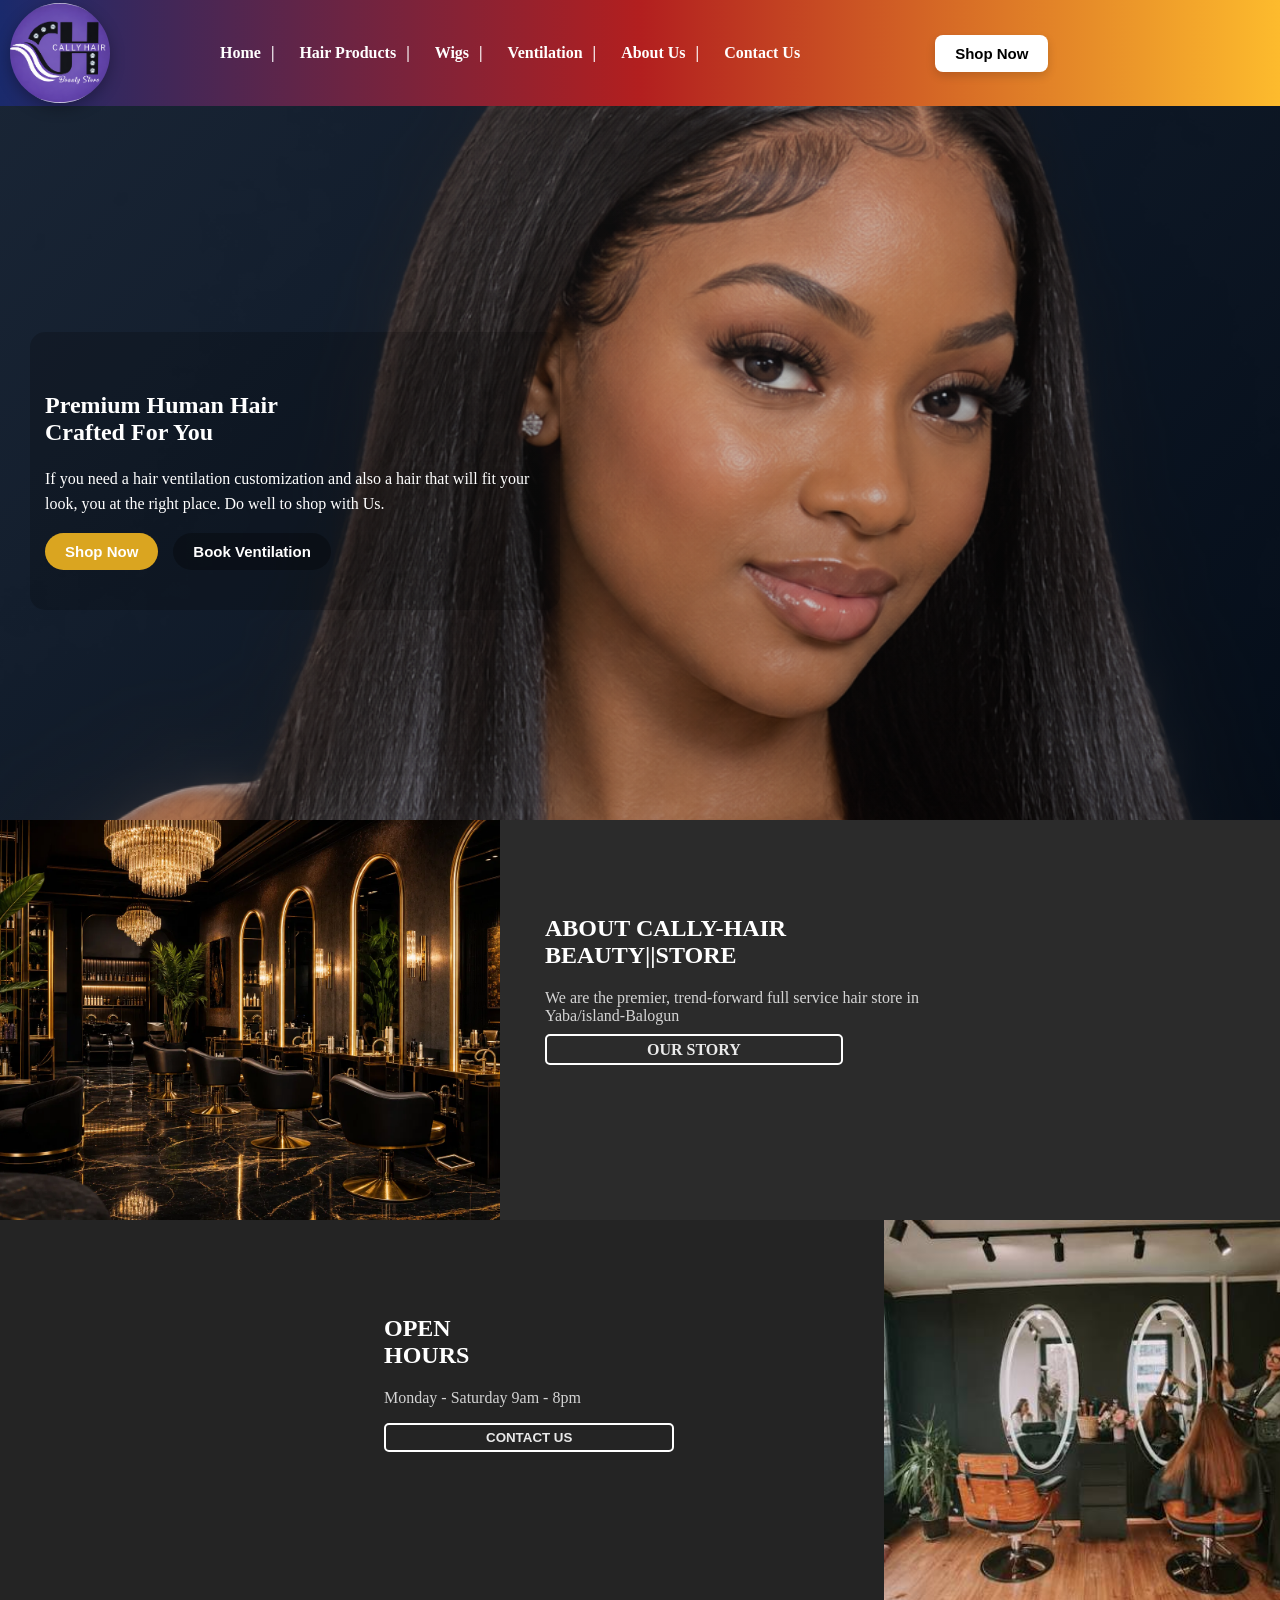
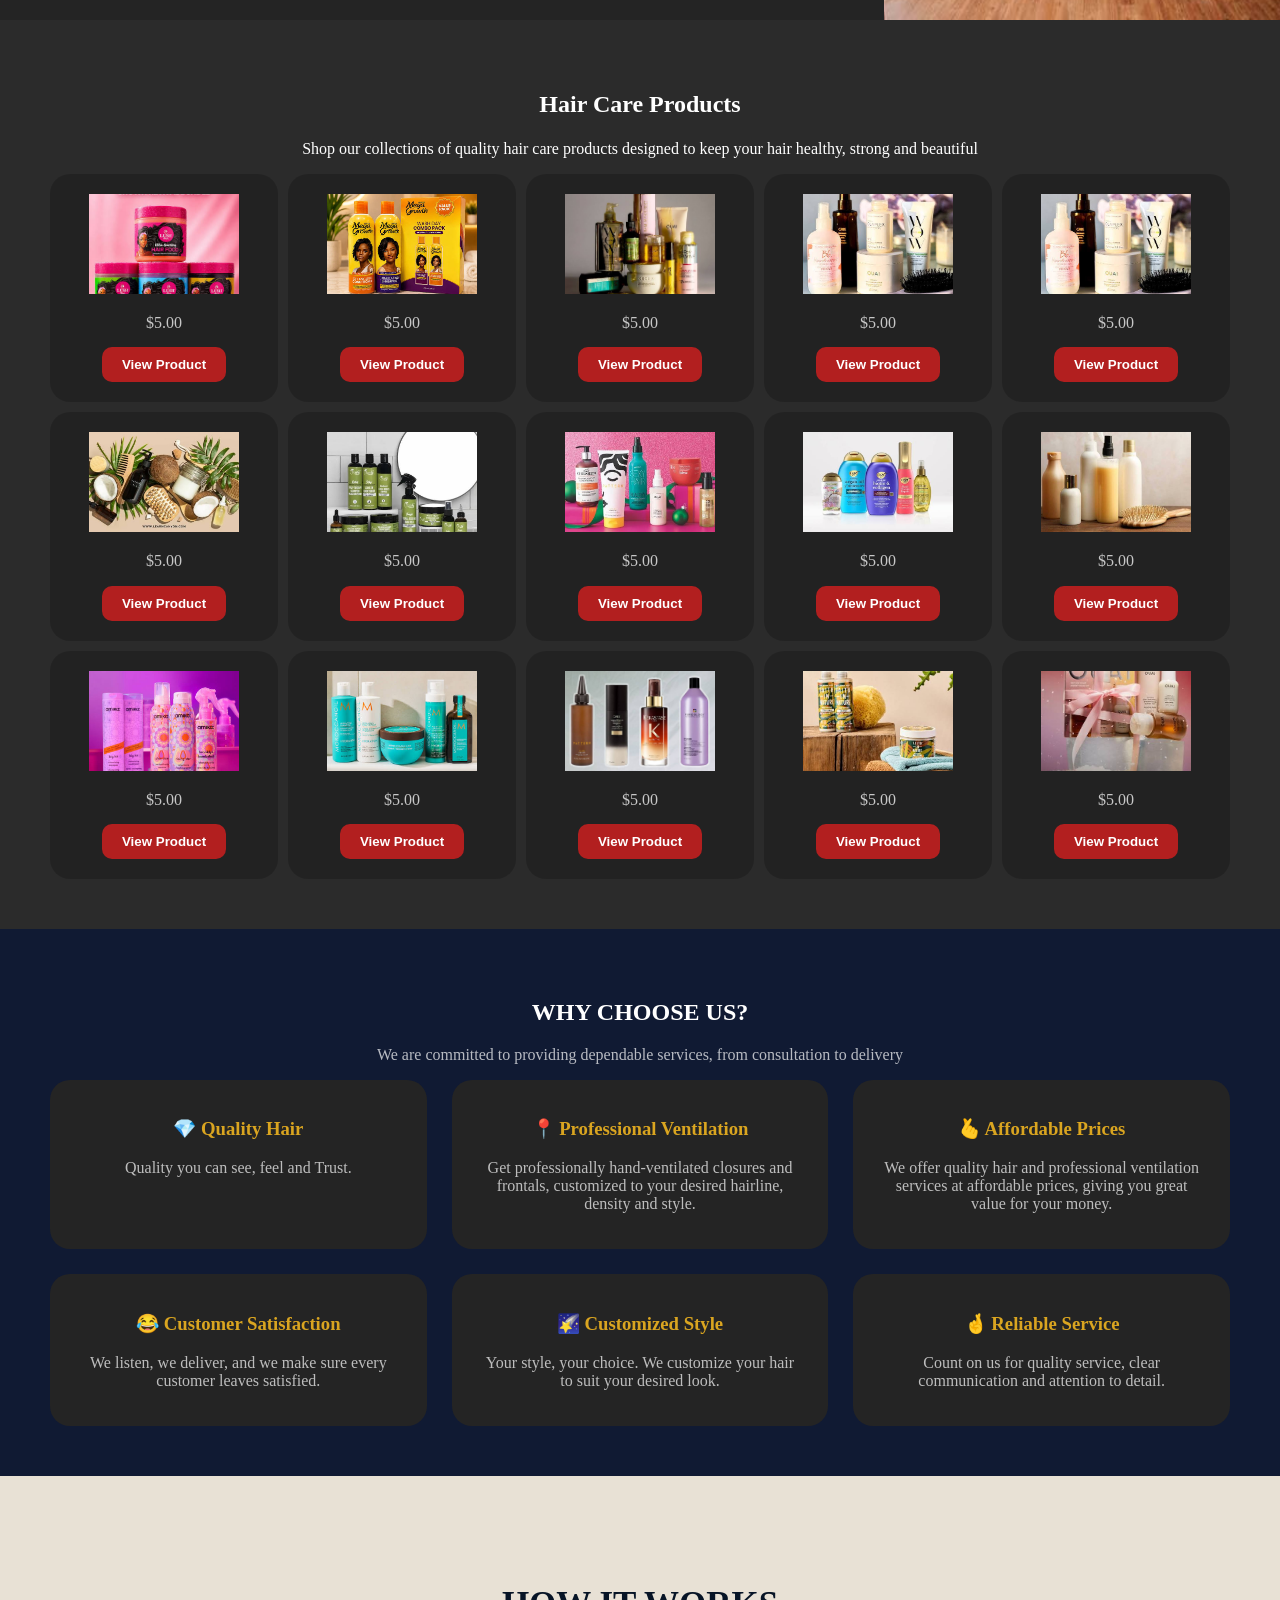
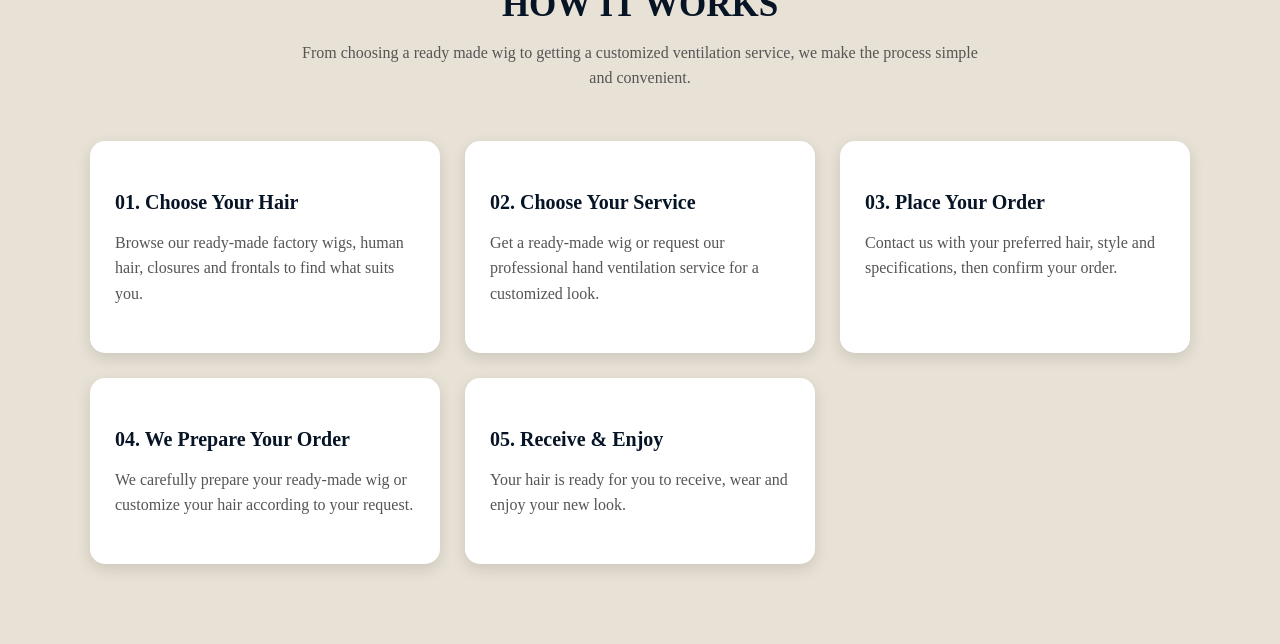
==== commit 9de24831: "initial commit" ====
--- a/index.html
+++ b/index.html
@@ -12,7 +12,7 @@
 			<img src="CallyH.png" alt="callyLogo">
 			</div>
 			<nav>
-            <ul>
+            <ul id="navMenu">
             	<li><a href="#hero">Home</a></li>
             		<li><a href="#hair">Hair Products</a></li>
             		<li><a href="#">Wigs</a></li>
@@ -22,6 +22,7 @@
             </ul>
             <button type="button">Shop Now</button>
 			</nav>
+			<button type="button" id="menuBtn">☰</button>
 	</header>
 	<section id="hero">
 		<div class="hero-container">
@@ -32,7 +33,7 @@
 			<button type="button" id="change-btn">Book Ventilation</button>
 			</div>
 		</div>
-		<button type="button" id="arrow">↓</button>
+		<!--<button type="button" id="arrow">↓</button>-->
 	</section>
 	<section id="salon">
 		<div class="about-salon">
--- a/hair.css
+++ b/hair.css
@@ -13,7 +13,7 @@
     top: 0;
     left: 0;
     z-index: 1000;
-    }
+}
 body {
     animation: pageReveal 1.2s ease-out;
     margin: 0;
@@ -54,8 +54,6 @@
     align-items: center;
     gap: 25px;
     margin-left: 80px;
-    z-index: 1000;
-    position: fixe;
 }
 
 nav ul {
@@ -221,9 +219,7 @@
     align-items: center;
     text-align: center;
     padding: 60px 20px;
-    background:
-        linear-gradient(rgba(7, 20, 38, 0.75), rgba(7, 20, 38, 0.95)),
-        url("salon4.jpg");
+    background:linear-gradient(rgba(7, 20, 38, 0.75), rgba(7, 20, 38, 0.95)),url("salon4.jpg");
     background-size: cover;
     background-position: center;
 }
@@ -581,7 +577,6 @@
     color: #071426;
     transform: translateY(-3px);
 }
-
 @media (max-width: 600px) {
 
     #about-us {
@@ -666,3 +661,125 @@
         font-size: 20px;
     }
 }
+#menuBtn{
+    display: none;
+}
+@media (max-width: 600px) {
+
+    /* Show hamburger */
+    #menuBtn {
+        display: block;
+        margin-left: auto;
+        font-size: 30px;
+        background: none;
+        border: none;
+        color: white;
+        cursor: pointer;
+    }
+
+    /* Hide navigation */
+    nav {
+        display: none;
+    }
+
+    /* Show navigation when hamburger is clicked */
+    nav.active {
+        display: flex;
+        position: absolute;
+        top: 100%;
+        right: 0;
+        margin-left: 0;
+        padding: 20px;
+        background: #1a2a6c;
+        flex-direction: column;
+        gap: 15px;
+    }
+
+    /* Make menu items vertical */
+    nav.active ul {
+        display: flex;
+        flex-direction: column;
+        gap: 15px;
+        padding: 0;
+        margin: 0;
+    }
+
+    /* Remove the | separators on mobile */
+    nav.active ul li:not(:last-child)::after {
+        content: "";
+    }
+
+    /* Fix Shop Now spacing */
+    nav.active button {
+        margin-left: 0;
+    }
+}
+
+@media (max-width: 600px){
+    #salon{
+      height: auto;
+      padding:0;
+
+    }
+    .about-salon{
+        display: flex;
+        flex-direction: column;
+    }
+    .salon-img{
+        width: 100%;
+        overflow: hidden;
+    }
+    .salon-img img{
+        width: 100%;
+        height: 100%;
+        display: block;
+        object-fit: cover;
+    }
+    .salon-content{
+    margin-bottom:50px ;
+}
+#hours{
+    height: auto;
+}
+.salon-hours{
+    display: flex;
+  flex-direction: column;
+}
+.salon-img2 {
+    width: 100%;
+}
+ .salon-img2 img {
+  width: 100%;
+  height: auto;
+  display: block;
+ }  
+.hours-content{
+  padding: 30px 10px;
+}
+#why-us{
+height: auto;
+}
+.why-container{
+    display: grid;
+    grid-template-columns: repeat(2, 1fr);
+} 
+.hero-container{
+   margin-top: 20%;
+   padding: 20px;
+}
+.hero-container h1{
+    max-width: 250px;
+    font-weight: bold;
+    color: white;
+}
+.hero-container p{
+    max-width: 350px;
+    line-height: 1.6;
+    color: white;
+}
+#logo-container img {
+    width: 65px;
+    height: 65px;
+    border-radius: 60%;
+
+}
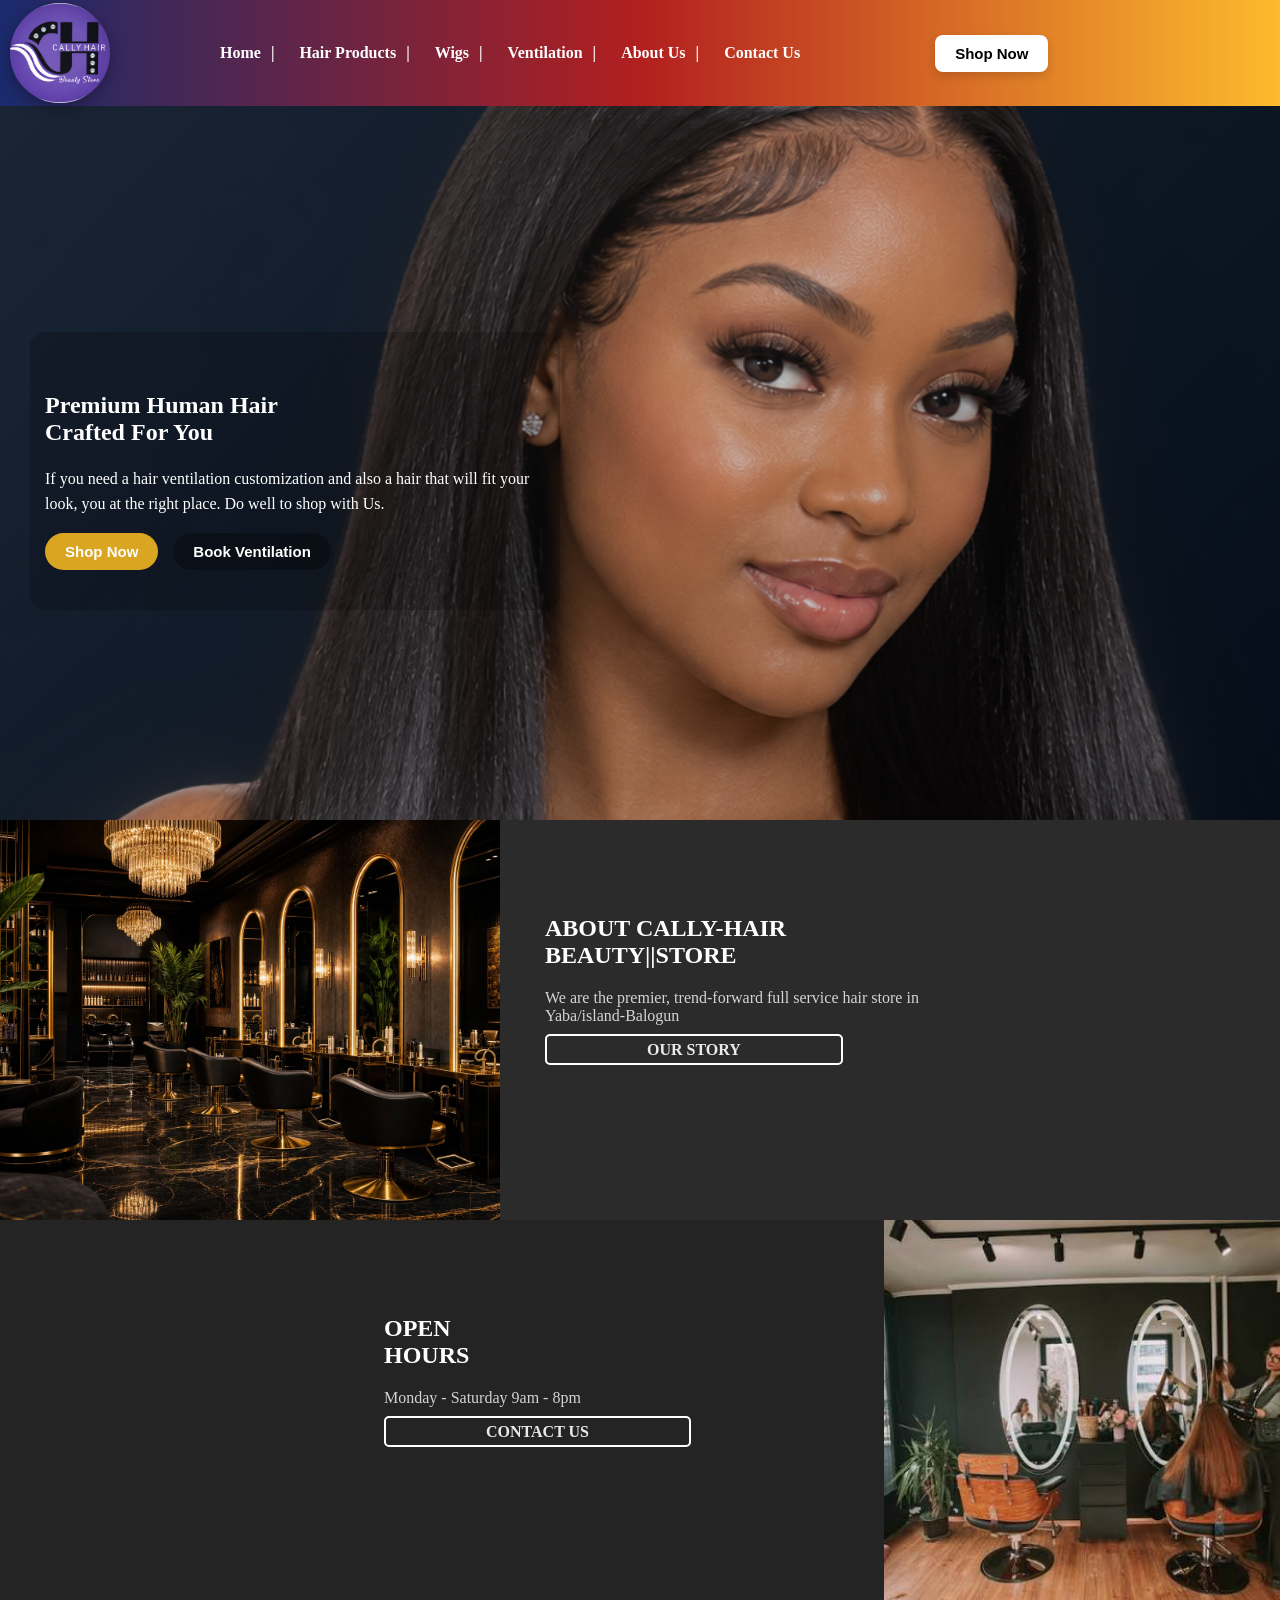
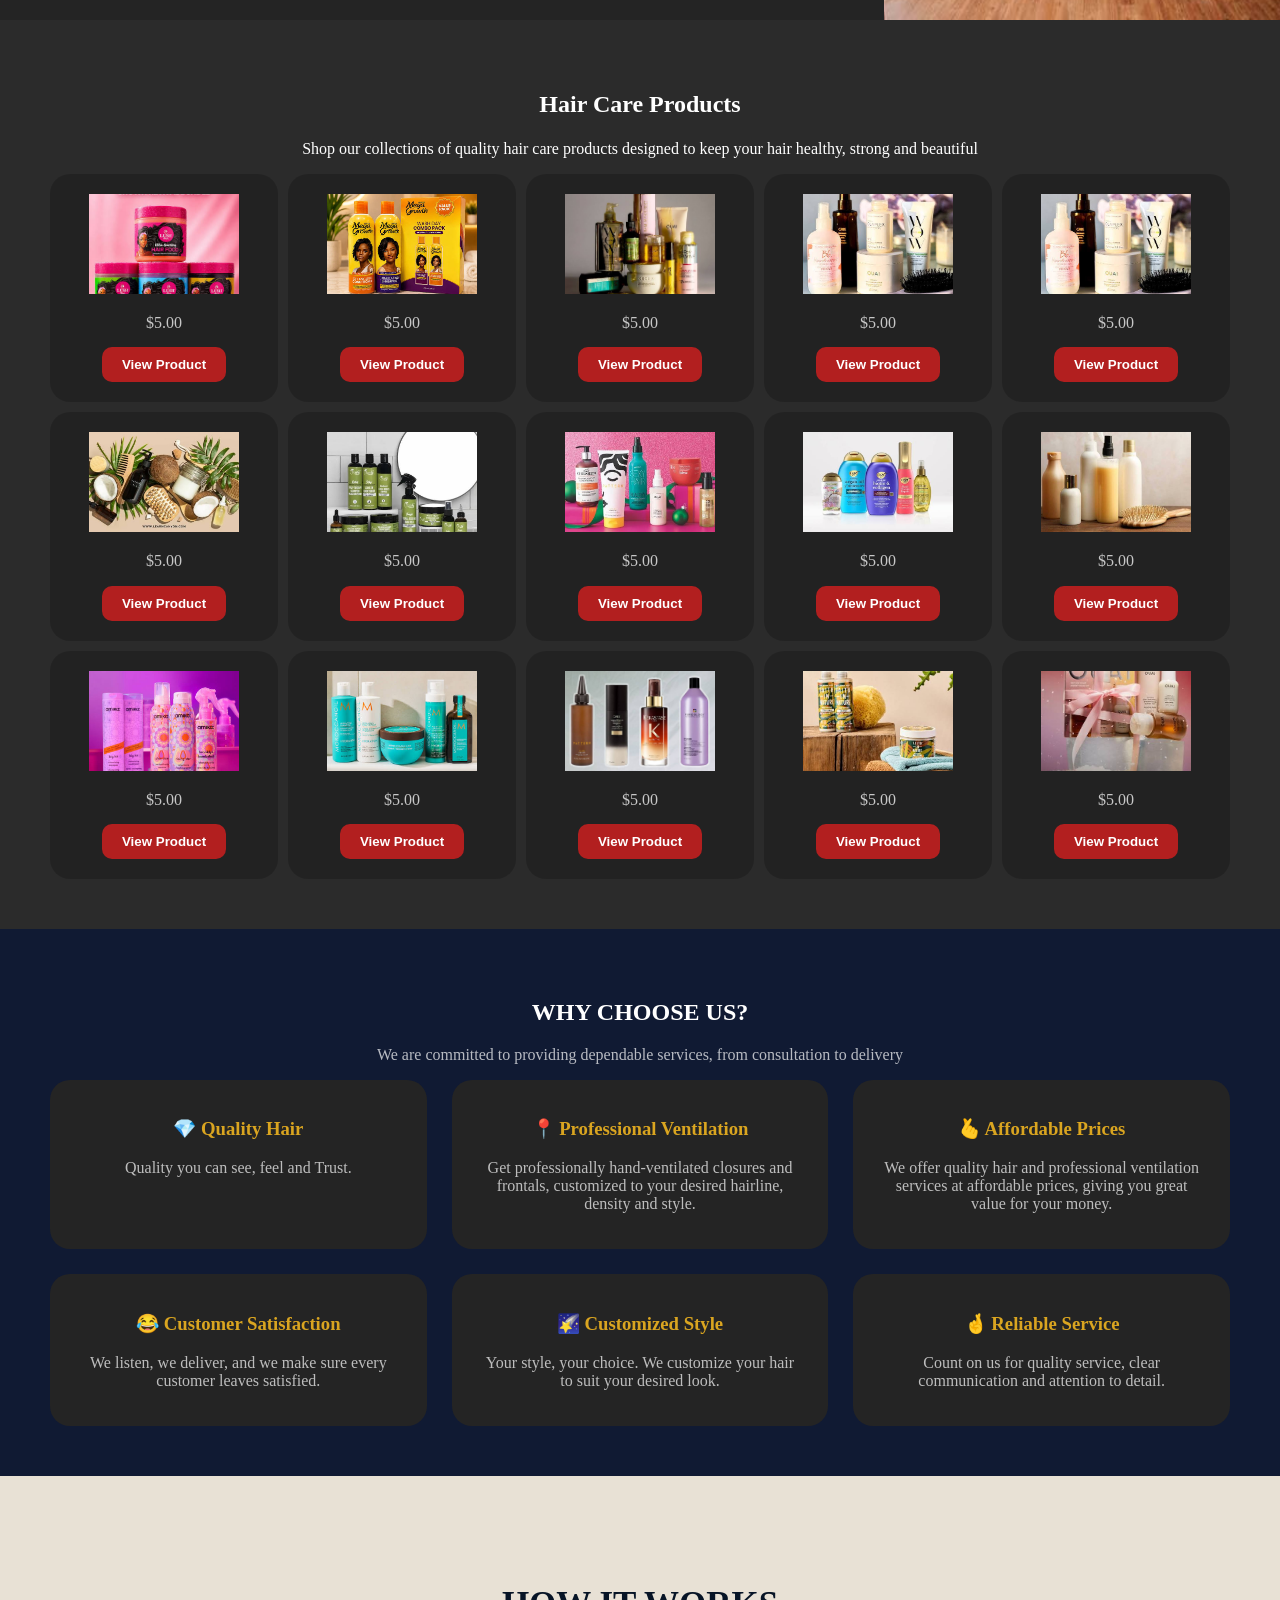
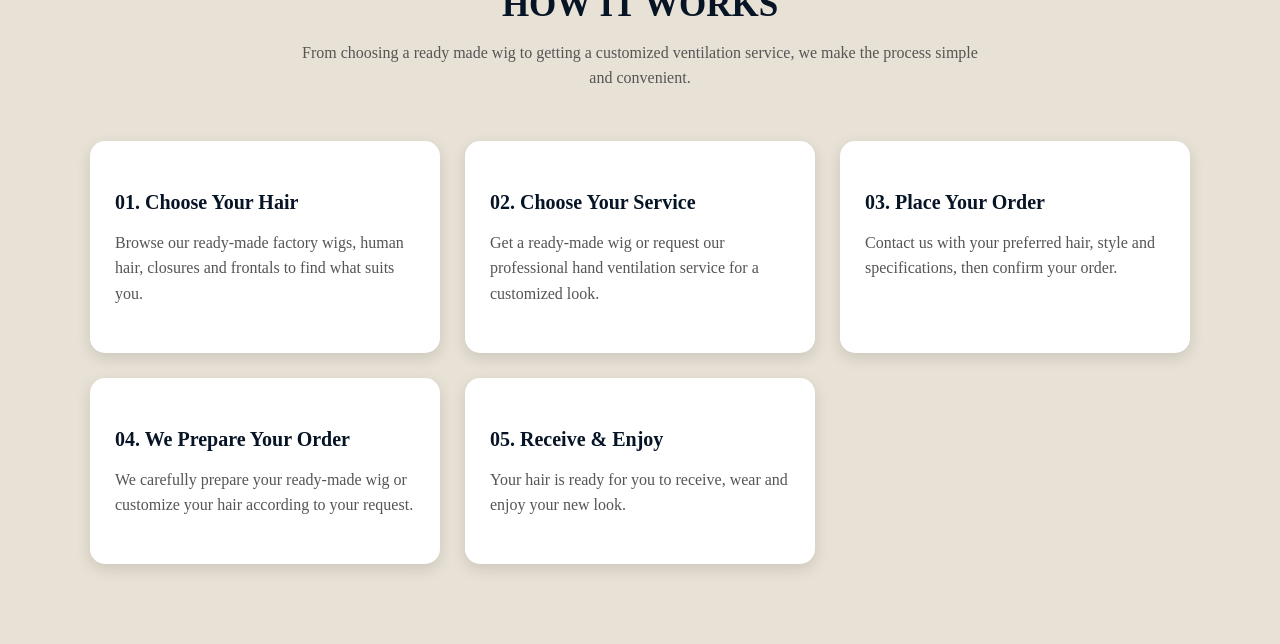
==== commit 9251286e: "update website" ====
--- a/index.html
+++ b/index.html
@@ -18,7 +18,7 @@
             		<li><a href="#">Wigs</a></li>
             		<li><a href="#">Ventilation</a></li>
             		<li><a href="about.html">About Us</a></li>
-            		<li><a href="#">Contact Us</a></li>
+            		<li><a href="contact.html">Contact Us</a></li>
             </ul>
             <button type="button">Shop Now</button>
 			</nav>
@@ -52,7 +52,7 @@
 		<div class="hours-content">
 			<h2>OPEN<br> HOURS</h2>
 			<p>Monday - Saturday 9am - 8pm </p>
-			<button type="button">CONTACT US</button>
+			<a href="contact.html">CONTACT US</a>
 		</div>
 		<div class="salon-img2">
 			<img src="salon5.jpg">
@@ -66,77 +66,78 @@
 			<div class="hair-content">
 				<img src="product1.jpg">
 				<p>$5.00</p>
-				<button type="button">View Product</button>
+				<button onclick="viewProduct('product1.jpg')">View Product</button>
 			</div>
 			<div class="hair-content">
 				<img src="product2.jpg">
 				<p>$5.00</p>
-				<button type="button">View Product</button>
+				<button onclick="viewProduct(product2.jpg)">View Product</button>
 			</div>
 			<div class="hair-content">
 				<img src="product3.jpg">
 				<p>$5.00</p>
-				<button type="button">View Product</button>
+				<button onclick="viewProduct('product3.jpg')">View Product</button>
 			</div>
 			<div class="hair-content">
 				<img src="product4.jpg">
 				<p>$5.00</p>
-				<button type="button">View Product</button>
+				<button onclick="viewProduct('product4.jpg')">View Product</button>
 			</div>
 			<div class="hair-content">
 				<img src="product4.jpg">
 				<p>$5.00</p>
-				<button type="button">View Product</button>
+				<button onclick="viewProduct('product4.jpg')">View Product</button>
 			</div>
 			<div class="hair-content">
 				<img src="product5.jpg">
 				<p>$5.00</p>
-				<button type="button">View Product</button>
+				<button onclick="viewProduct('product5.jpg')">View Product</button>
 			</div>
 			<div class="hair-content">
 				<img src="product6.jpg">
 				<p>$5.00</p>
-				<button type="button">View Product</button>
+				<button onclick="viewProduct('product6.jpg')">View Product</button>
 			</div>
 			<div class="hair-content">
 				<img src="product7.jpg">
 				<p>$5.00</p>
-				<button type="button">View Product</button>
+				<button onclick="viewProduct('product7.jpg')">View Product</button>
 			</div>
 			<div class="hair-content">
 				<img src="product8.jpg">
 				<p>$5.00</p>
-				<button type="button">View Product</button>
+				<button onclick="viewProduct('product8.jpg')">View Product</button>
+
 			</div>
 			<div class="hair-content">
 				<img src="product9.jpg">
 				<p>$5.00</p>
-				<button type="button">View Product</button>
+				<button onclick="viewProduct('product9.jpg')">View Product</button>
 			</div>
 			<div class="hair-content">
 				<img src="product10.jpg">
 				<p>$5.00</p>
-				<button type="button">View Product</button>
+				<button onclick="viewProduct('product10.jpg')">View Product</button>
 			</div>
 			<div class="hair-content">
 				<img src="product11.jpg">
 				<p>$5.00</p>
-			<button type="button">View Product</button>
+			<button onclick="viewProduct('product11.jpg')">View Product</button>
 			</div>
 			<div class="hair-content">
 				<img src="product12.jpg">
 				<p>$5.00</p>
-			<button type="button">View Product</button>
+			<button onclick="viewProduct('product12.jpg')">View Product</button>
 			</div>
 			<div class="hair-content">
 				<img src="product13.jpg">
 				<p>$5.00</p>
-				<button type="button">View Product</button>
+				<button onclick="viewProduct('product13.jpg')">View Product</button>
 			</div>
 			<div class="hair-content">
 				<img src="product14.jpg">
 				<p>$5.00</p>
-				<button type="button">View Product</button>
+				<button onclick="viewProduct('product14.jpg')">View Product</button>
 			</div>
 		</div>
 		</div>
@@ -222,6 +223,12 @@
     </div>
 
 </section>
+<div id="productModal" class="product-modal">
+
+    <span class="close-btn" onclick="closeProduct()">&times;</span>
+
+    <img id="modalImage" src="" alt="Product">
+</div>
 <script src="main.js"></script>
 </body>
 </html>
--- a/hair.css
+++ b/hair.css
@@ -302,7 +302,7 @@
     
     
 }
-.hours-content button{
+.hours-content a{
     padding: 5px 100px;
     color:  rgba(255, 255, 255, 0.9);
     border-radius: 5px;
@@ -310,6 +310,7 @@
     background:   #242424;
     font-weight: bold;
     cursor: pointer;
+    text-decoration: none;
 }
 
 #hair{
@@ -433,6 +434,162 @@
 #about-us{
     text-align: center;
     padding
+}
+.product-modal {
+    display: none;
+    position: fixed;
+    z-index: 9999;
+    top: 0;
+    left: 0;
+    width: 100%;
+    height: 100%;
+    background: rgba(0, 0, 0, 0.85);
+
+    justify-content: center;
+    align-items: center;
+}
+
+#modalImage {
+    max-width: 80%;
+    max-height: 80%;
+    object-fit: contain;
+    border-radius: 10px;
+}
+
+.close-btn {
+    position: absolute;
+    top: 20px;
+    right: 35px;
+    color: white;
+    font-size: 40px;
+    cursor: pointer;
+}
+.contact-page {
+    background: #f8f4f0;
+    min-height: 100vh;
+    padding-bottom: 60px;
+}
+
+.contact-hero {
+    text-align: center;
+    padding: 70px 20px 40px;
+}
+
+.contact-hero h1 {
+    color: #1a2a6c;
+    font-size: 40px;
+    margin-bottom: 15px;
+}
+
+.contact-hero p {
+    max-width: 600px;
+    margin: auto;
+    line-height: 1.7;
+}
+
+.contact-container {
+    max-width: 1000px;
+    margin: 20px auto;
+    padding: 20px;
+    display: grid;
+    grid-template-columns: 1fr 1fr;
+    gap: 40px;
+}
+
+.contact-info,
+.contact-form {
+    background: white;
+    padding: 30px;
+    border-radius: 15px;
+    box-shadow: 0 5px 20px rgba(0, 0, 0, 0.08);
+}
+
+.contact-info h2,
+.contact-form h2 {
+    color: #1a2a6c;
+    margin-bottom: 20px;
+}
+
+.contact-info p {
+    line-height: 1.7;
+}
+
+.contact-item {
+    margin-top: 25px;
+}
+
+.contact-item h3 {
+    color: #b21f1f;
+    margin-bottom: 5px;
+}
+
+.contact-item p {
+    margin: 0;
+}
+
+.contact-form form {
+    display: flex;
+    flex-direction: column;
+}
+
+.contact-form label {
+    margin: 12px 0 6px;
+    font-weight: bold;
+}
+
+.contact-form input,
+.contact-form textarea {
+    padding: 12px;
+    border: 1px solid #ddd;
+    border-radius: 8px;
+    font-size: 15px;
+    outline: none;
+}
+
+.contact-form input:focus,
+.contact-form textarea:focus {
+    border-color: #b21f1f;
+}
+
+.contact-form button {
+    margin-top: 20px;
+    padding: 13px;
+    border: none;
+    border-radius: 8px;
+    background: #b21f1f;
+    color: white;
+    font-size: 16px;
+    font-weight: bold;
+    cursor: pointer;
+}
+
+.contact-form button:hover {
+    background: #1a2a6c;
+}
+
+footer {
+    text-align: center;
+    padding: 20px;
+    background: #1a2a6c;
+    color: white;
+}
+.contact-page > a{
+color: red;
+}
+
+
+/* Mobile */
+@media (max-width: 768px) {
+
+    .contact-hero h1 {
+        font-size: 30px;
+    }
+
+    .contact-container {
+        grid-template-columns: 1fr;
+        padding: 15px;
+    }
+
 }
 @media (max-width: 900px) {
     .steps {
@@ -609,6 +766,7 @@
     }
 
 }
+
 
 
 
@@ -781,5 +939,21 @@
     width: 65px;
     height: 65px;
     border-radius: 60%;
-
-}
+}
+.hours-content p {
+    min-width: 0;
+    width: 100%;
+}
+
+.salon-content a {
+    padding: 10px 25px;
+    display: inline-block;
+}
+
+.why-container {
+    grid-template-columns: 1fr;
+}
+}
+html, body {
+    overflow-x: hidden;
+}
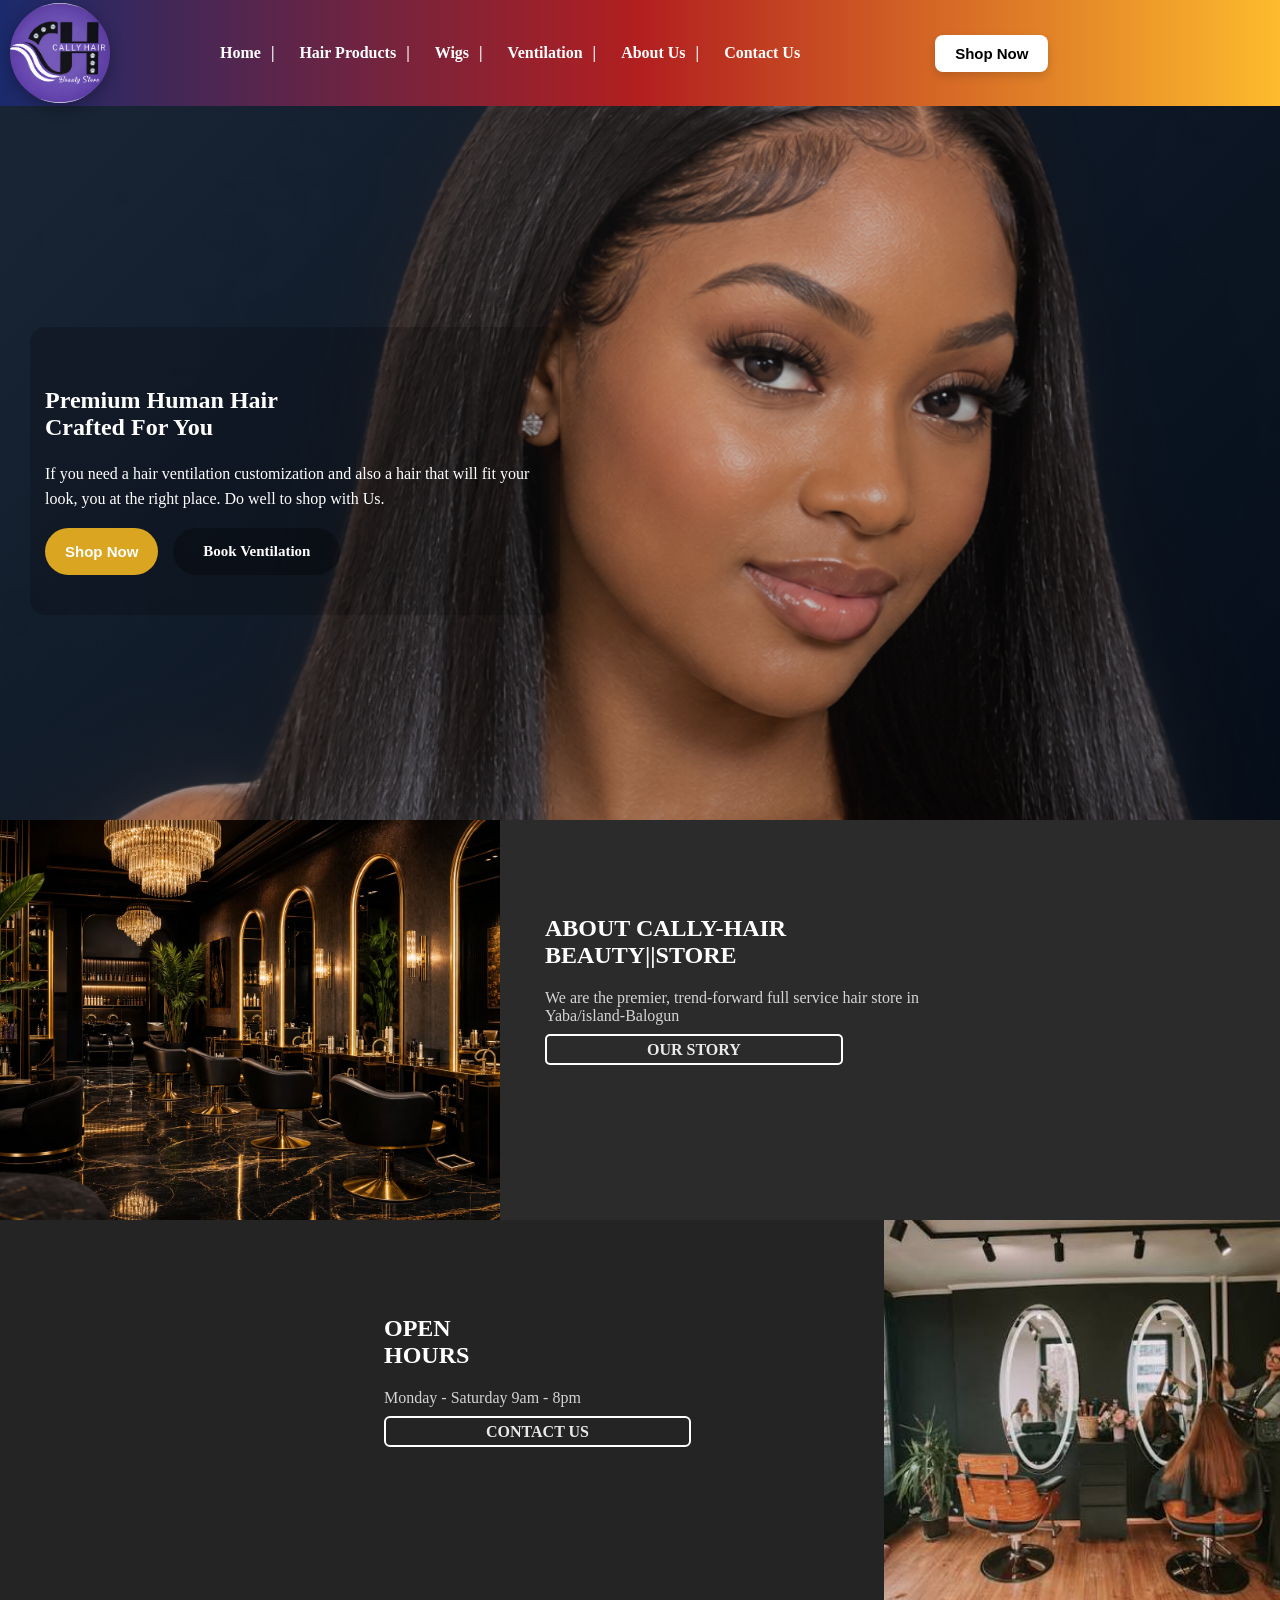
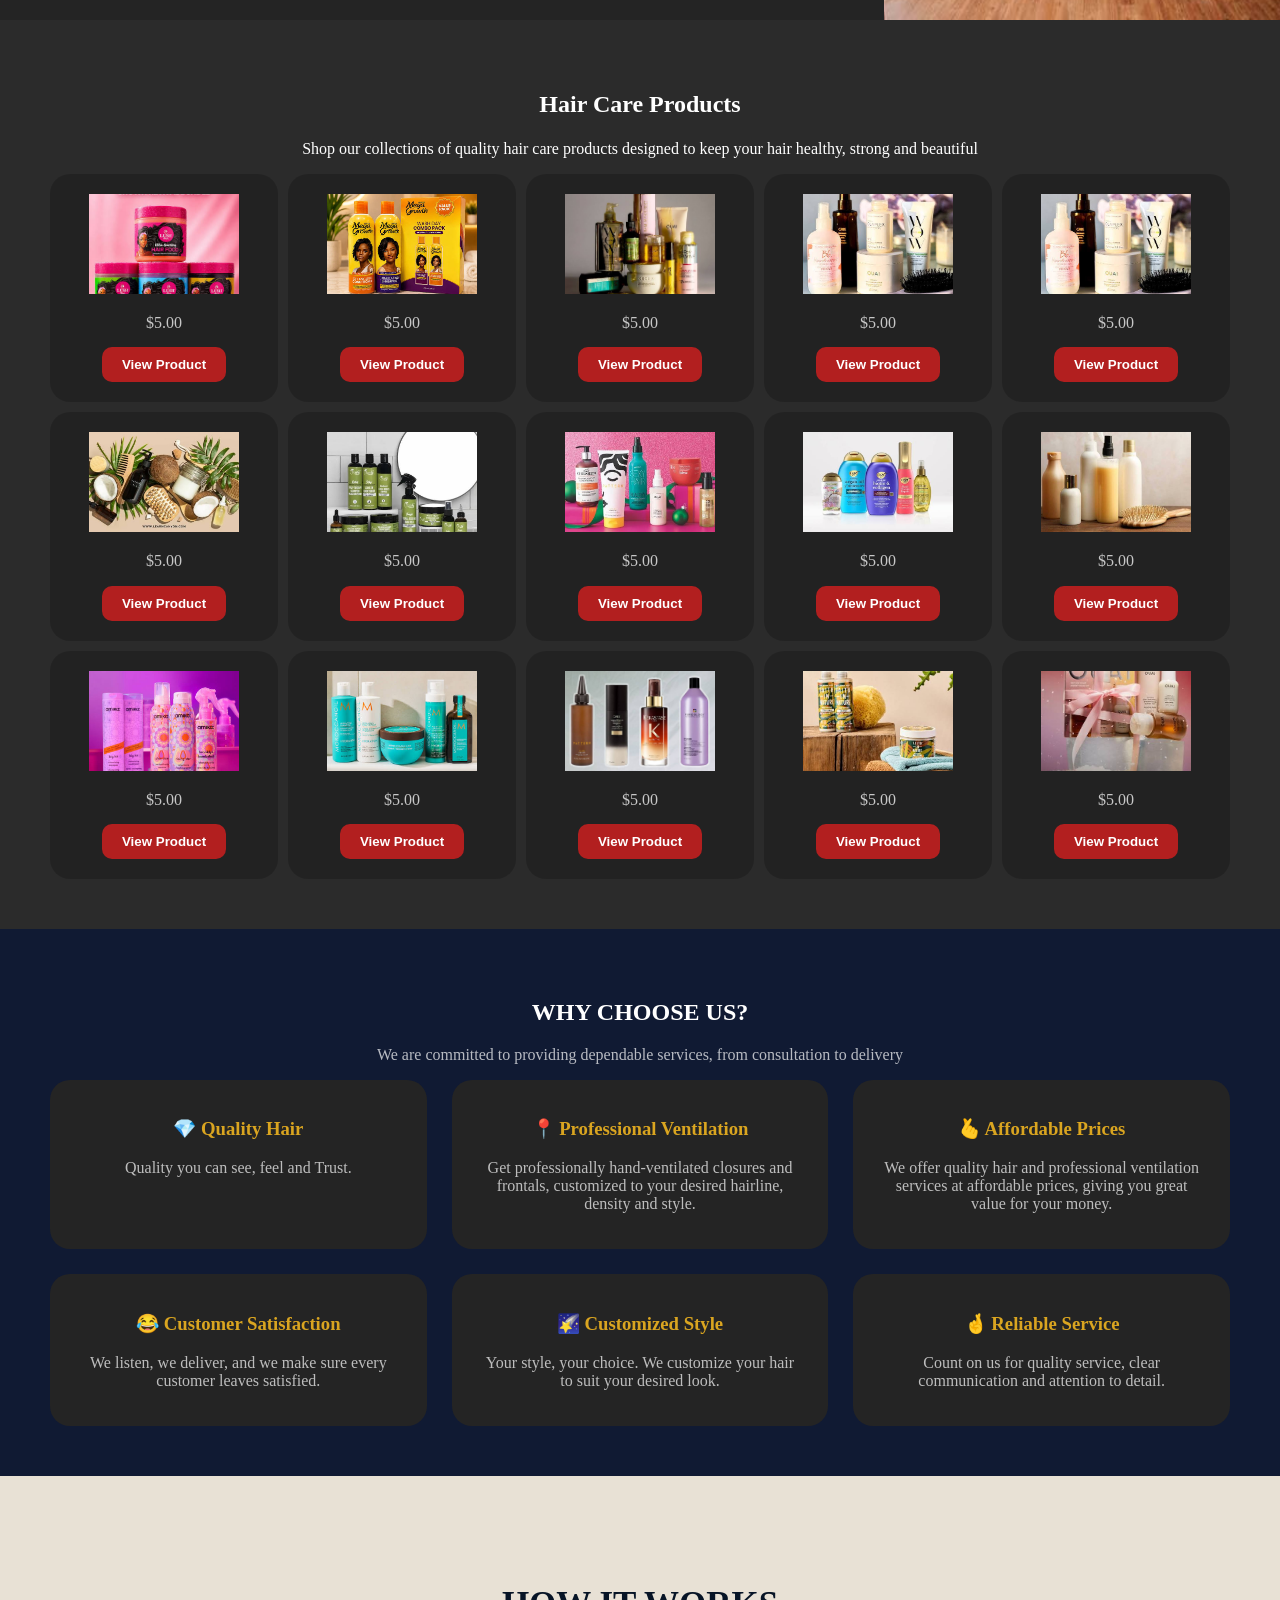
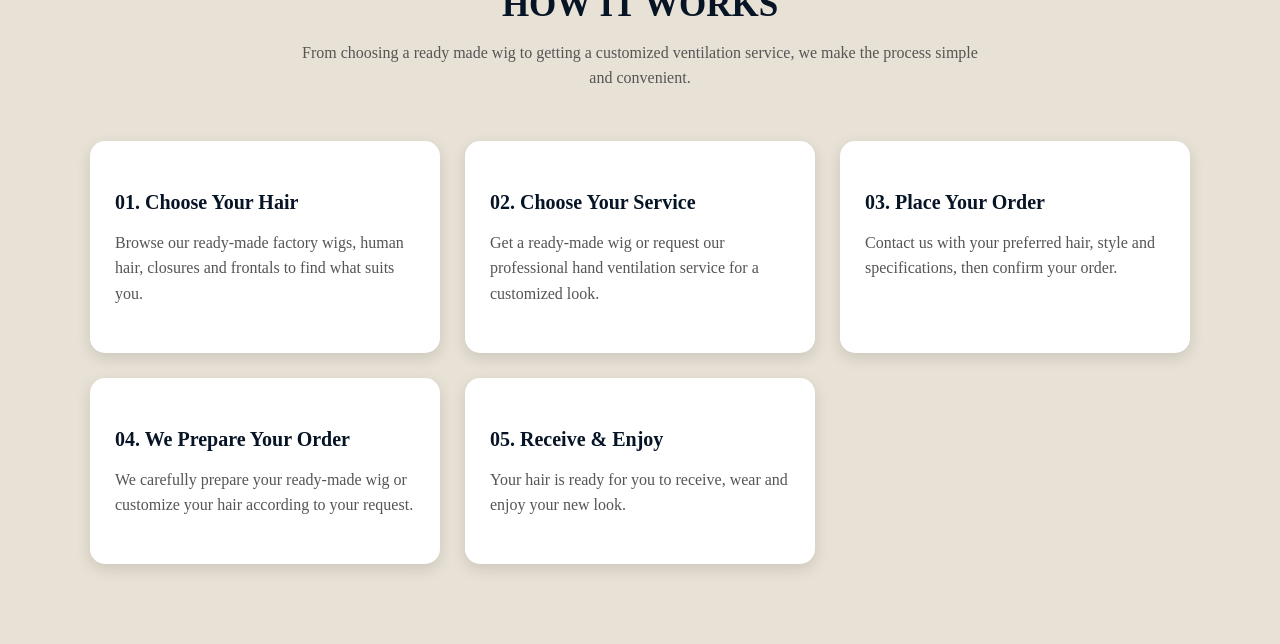
==== commit 095f7a87: "update all" ====
--- a/index.html
+++ b/index.html
@@ -16,7 +16,7 @@
             	<li><a href="#hero">Home</a></li>
             		<li><a href="#hair">Hair Products</a></li>
             		<li><a href="#">Wigs</a></li>
-            		<li><a href="#">Ventilation</a></li>
+            		<li><a href="ventilation.html">Ventilation</a></li>
             		<li><a href="about.html">About Us</a></li>
             		<li><a href="contact.html">Contact Us</a></li>
             </ul>
@@ -30,7 +30,7 @@
 			<p>If you need a hair ventilation customization and also a hair that will fit your look, you at the right place. Do well to shop with Us.</p>
 		<div class="hero-btn">
 			<button type="button">Shop Now</button>
-			<button type="button" id="change-btn">Book Ventilation</button>
+			<a href="ventilation.html">Book Ventilation</a>
 			</div>
 		</div>
 		<!--<button type="button" id="arrow">↓</button>-->
--- a/hair.css
+++ b/hair.css
@@ -142,7 +142,7 @@
 	display: flex;
 	gap: 15px;
 }
-.hero-btn button{
+.hero-btn button {
 	padding: 10px 20px;
     border: none;
     border-radius: 30px;
@@ -156,10 +156,22 @@
 .hero-btn button:hover{
 	transform: translateY(-3px);
 }
-#change-btn{
-	background: rgba(0, 0, 0, 0.3);
-	color: white;
-}
+.hero-btn a{
+    padding: 15px 30px;
+    border: none;
+    background: rgba(0, 0, 0, 0.3);
+    border-radius: 30px;
+    color: white;
+    cursor: pointer;
+    font-weight: bold;
+    text-decoration: none;
+    font-size:15px;
+    transition: 0.3s ease;
+}
+.hero-btn a:hover{
+    transform: translateY(-3px);
+}
+
 #arrow{
     display: flex;
     position: relative;
@@ -305,7 +317,7 @@
 .hours-content a{
     padding: 5px 100px;
     color:  rgba(255, 255, 255, 0.9);
-    border-radius: 5px;
+    border-radius: 6px;
     border: 2px solid white;
     background:   #242424;
     font-weight: bold;
@@ -576,7 +588,192 @@
 .contact-page > a{
 color: red;
 }
-
+/* Vent heading */
+
+.ventilation {
+    padding-bottom: 60px;
+}
+
+.heading-p {
+    text-align: center;
+    max-width: 750px;
+    margin: 0 auto;
+    padding: 60px 20px 30px;
+}
+
+.heading-p h1 {
+    color: #1a2a6c;
+    font-size: 36px;
+    margin-bottom: 15px;
+}
+
+.heading-p p {
+    color: #555;
+    font-size: 16px;
+    line-height: 1.7;
+    margin: 0;
+}
+
+
+/* SERVICE TABLE*/
+
+#services {
+    padding: 20px 20px 60px;
+}
+
+.service-table {
+    max-width: 750px;
+    margin: 0 auto;
+    background: white;
+    padding: 30px;
+    border-radius: 15px;
+    box-shadow: 0 8px 25px rgba(0, 0, 0, 0.08);
+}
+
+.service-table h2 {
+    text-align: center;
+    color: #1a2a6c;
+    font-size: 28px;
+    margin-bottom: 25px;
+}
+
+.service-table table {
+    width: 100%;
+    border-collapse: collapse;
+}
+
+.service-table th {
+    background: #1a2a6c;
+    color: white;
+    padding: 14px;
+    text-align: left;
+}
+
+.service-table td {
+    padding: 13px 14px;
+    border-bottom: 1px solid #eee;
+    color: #444;
+}
+
+.service-table tbody tr:nth-child(even) {
+    background: #f8f4f0;
+}
+
+.service-table tbody tr:hover {
+    background: #f1e8df;
+}
+
+.service-table td:last-child {
+    font-weight: bold;
+    color: #b21f1f;
+}
+
+#form-booking {
+    padding: 60px 20px;
+    background: #f8f4f0;
+}
+
+.booking {
+    max-width: 650px;
+    margin: 0 auto;
+    background: white;
+    padding: 35px;
+    border-radius: 15px;
+    box-shadow: 0 8px 25px rgba(0, 0, 0, 0.08);
+}
+
+.booking form {
+    display: flex;
+    flex-direction: column;
+}
+
+.booking label {
+    margin-bottom: 8px;
+    font-weight: bold;
+    color: #1a2a6c;
+}
+
+.booking input,
+.booking select,
+.booking textarea {
+    width: 100%;
+    padding: 13px 15px;
+    margin-bottom: 20px;
+    border: 1px solid #ddd;
+    border-radius: 8px;
+    font-size: 15px;
+    font-family: inherit;
+    outline: none;
+    box-sizing: border-box;
+    transition: 0.3s ease;
+}
+
+.booking input:focus,
+.booking select:focus,
+.booking textarea:focus {
+    border-color: #1a2a6c;
+    box-shadow: 0 0 0 3px rgba(26, 42, 108, 0.1);
+}
+
+.booking textarea {
+    resize: vertical;
+    min-height: 100px;
+}
+
+.book-btn {
+    padding: 14px 25px;
+    border: none;
+    border-radius: 8px;
+    background: #b21f1f;
+    color: white;
+    font-size: 16px;
+    font-weight: bold;
+    cursor: pointer;
+    transition: 0.3s ease;
+}
+
+.book-btn:hover {
+    background: #8f1818;
+    transform: translateY(-2px);
+}
+#bookingMessage {
+    margin-top: 15px;
+    padding: 12px;
+    background: #e8f5e9;
+    border-radius: 8px;
+    color: #1a7f37;
+    text-align: center;
+    font-weight: bold;
+    line-height: 1.5;
+}
+.booking-heading {
+    text-align: center;
+    margin-bottom: 25px;
+}
+
+.booking-heading h2 {
+    color: #1a2a6c;
+    margin-bottom: 10px;
+}
+
+.booking-heading p {
+    color: #666;
+    font-size: 14px;
+    line-height: 1.6;
+}
+#bookingSummary {
+    background: #f8f4f0;
+    border-left: 4px solid #b21f1f;
+    padding: 15px;
+    margin-bottom: 20px;
+    border-radius: 8px;
+    color: #444;
+    line-height: 1.7;
+}
+
+#bookingSummary:empty {
+    display: none;
+}
 
 /* Mobile */
 @media (max-width: 768px) {
@@ -953,6 +1150,64 @@
 .why-container {
     grid-template-columns: 1fr;
 }
+.heading-p {
+    padding: 40px 15px 25px;
+}
+
+.heading-p h1 {
+    font-size: 28px;
+}
+
+.heading-p p {
+    font-size: 15px;
+}
+
+#services {
+    padding: 15px 10px 40px;
+}
+
+.service-table {
+    padding: 20px 10px;
+    overflow-x: auto;
+}
+
+.service-table h2 {
+    font-size: 24px;
+}
+
+.service-table th,
+.service-table td {
+    padding: 11px 8px;
+    font-size: 14px;
+}
+ #form-booking {
+        padding: 40px 15px;
+    }
+
+    .booking {
+        padding: 25px 20px;
+    }
+
+    .booking label {
+        font-size: 15px;
+    }
+
+    .booking input,
+    .booking select,
+    .booking textarea {
+        font-size: 16px;
+        padding: 13px;
+    }
+
+    .book-btn {
+        width: 100%;
+        padding: 15px;
+    }
+
+    #bookingMessage {
+        line-height: 1.5;
+    }
+}
 }
 html, body {
     overflow-x: hidden;
